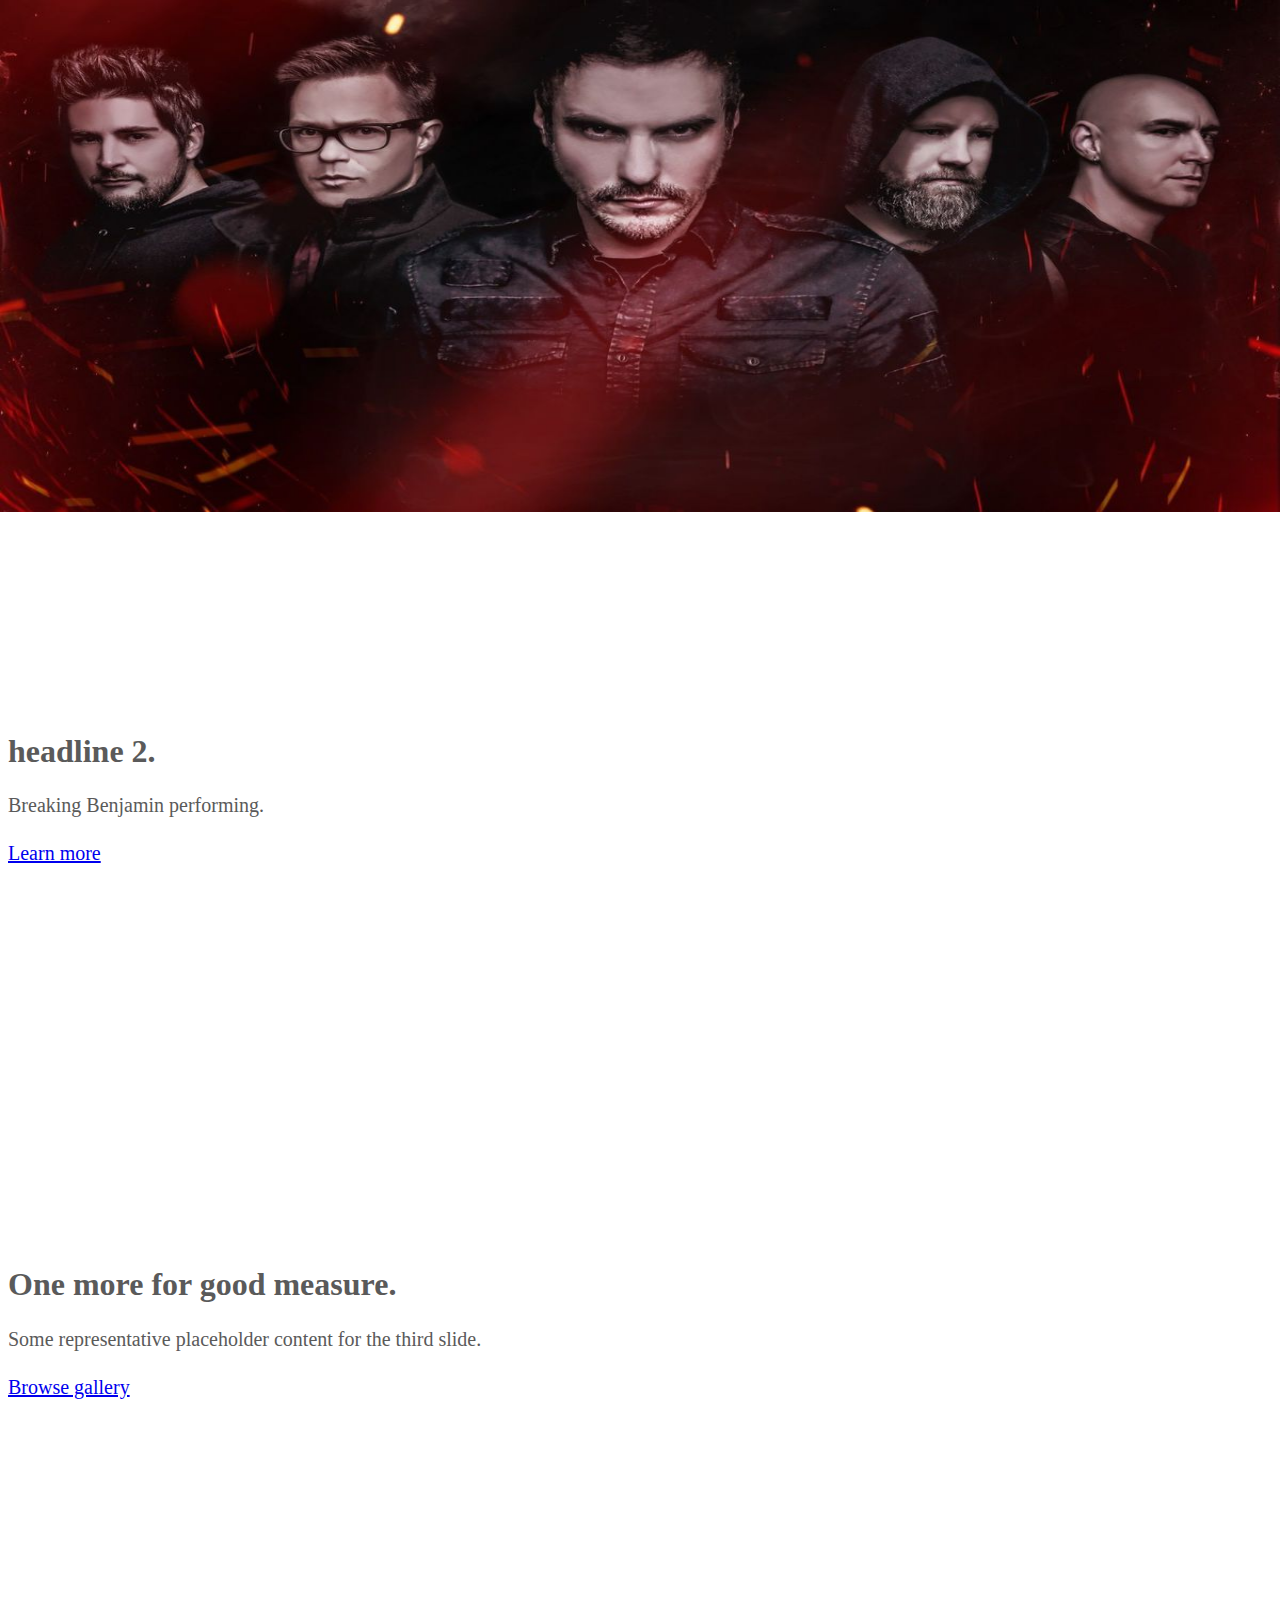
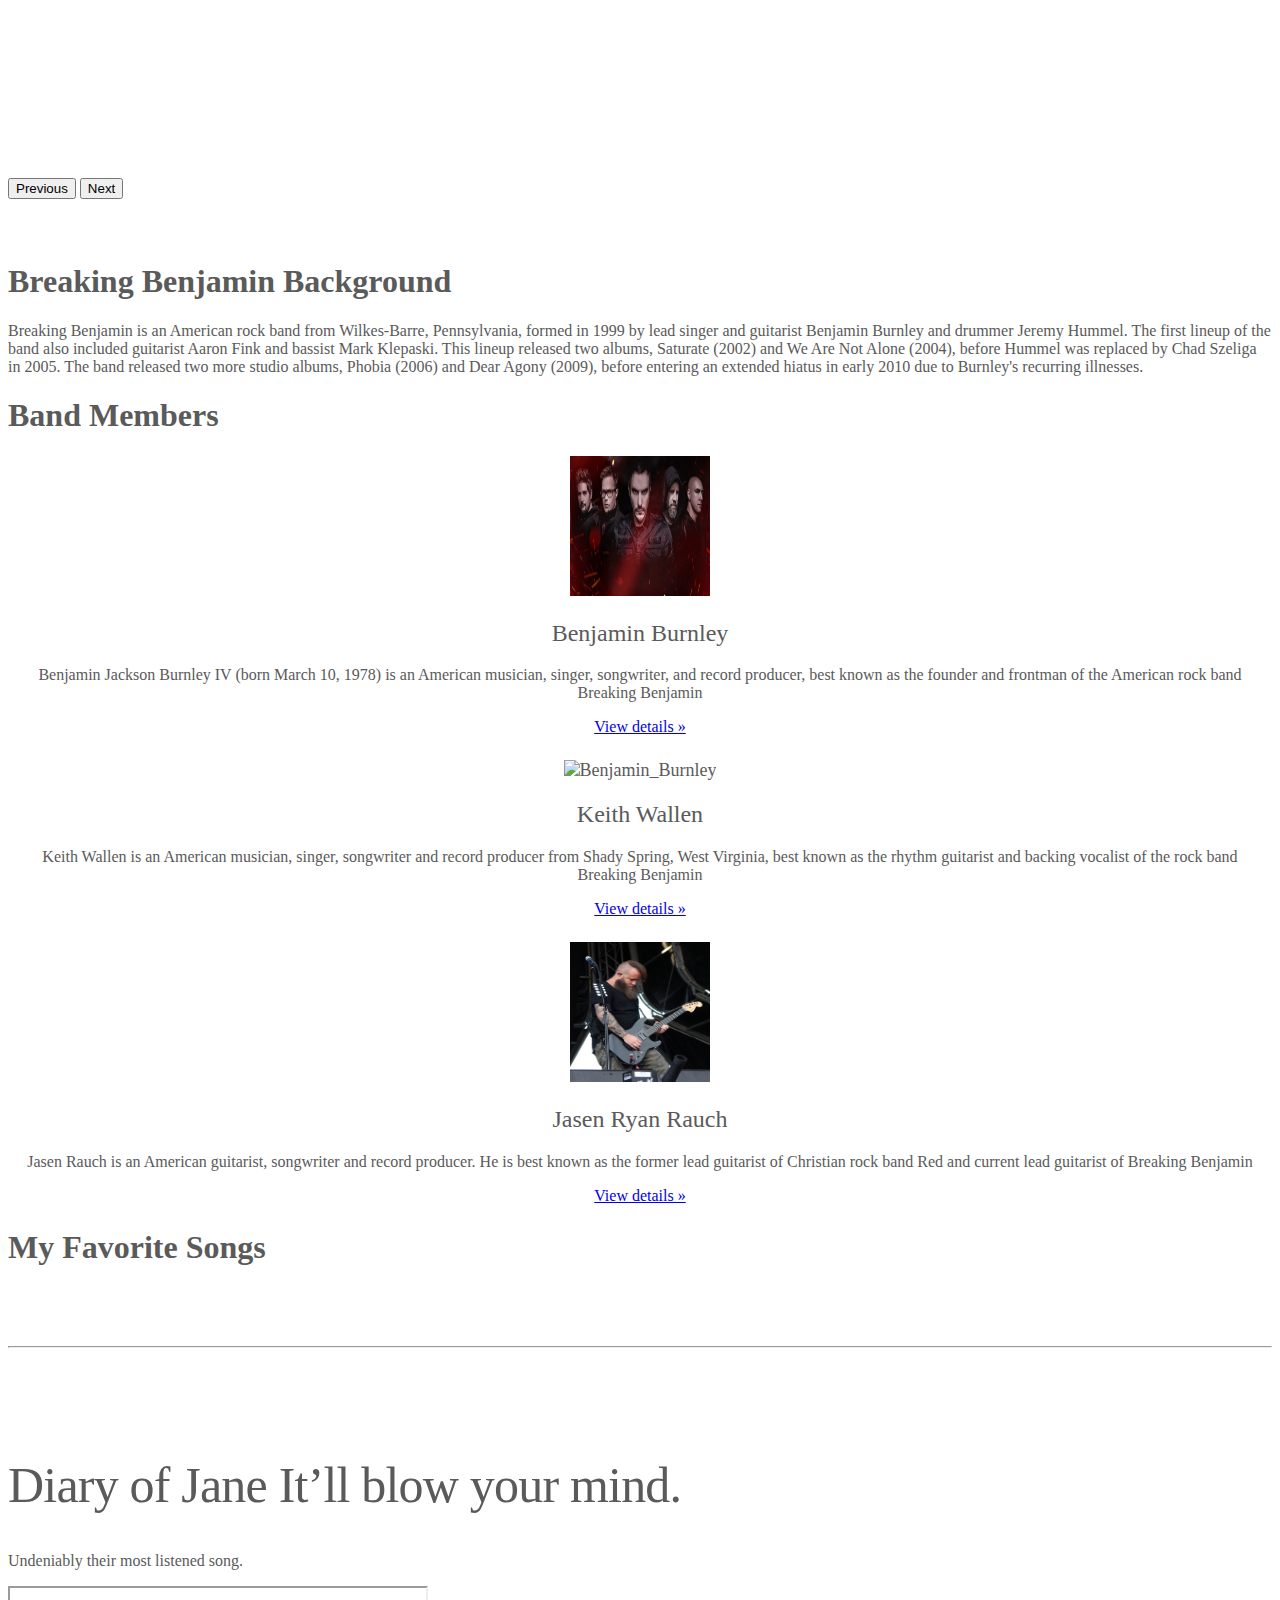
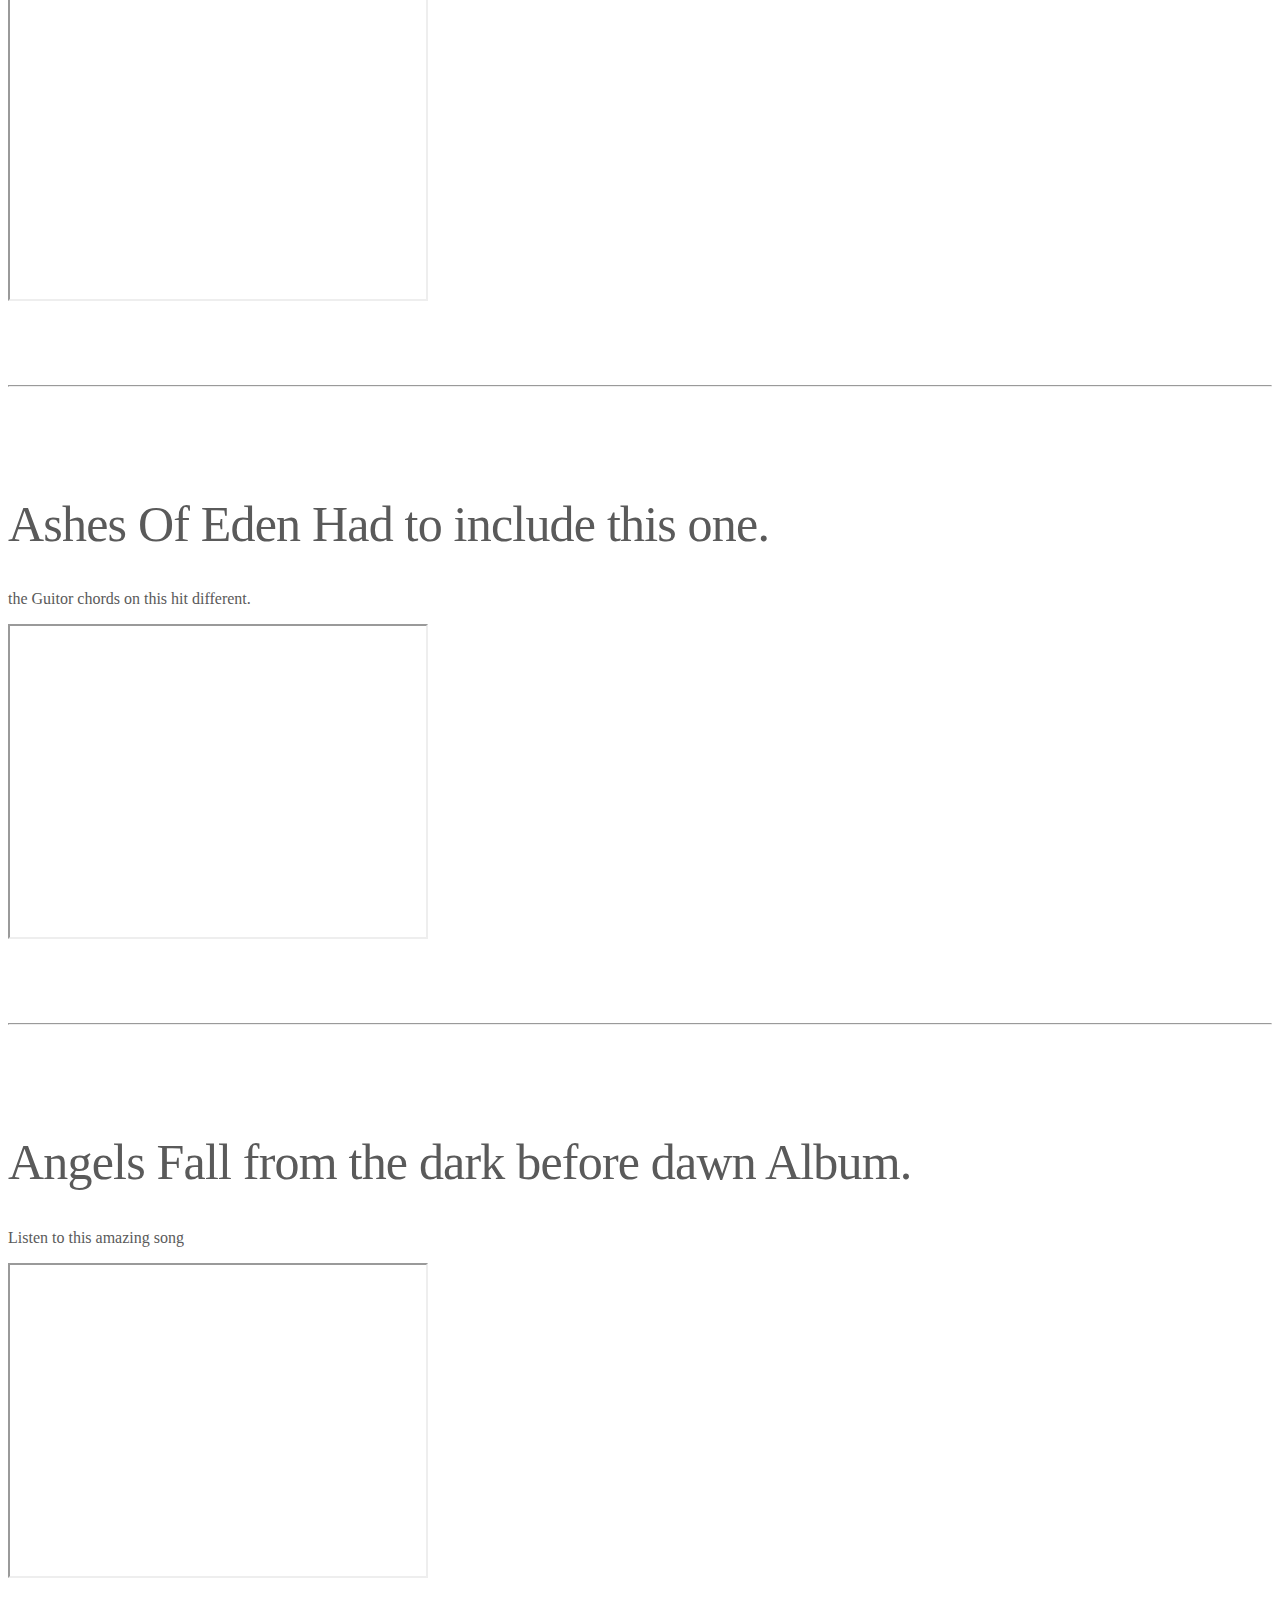
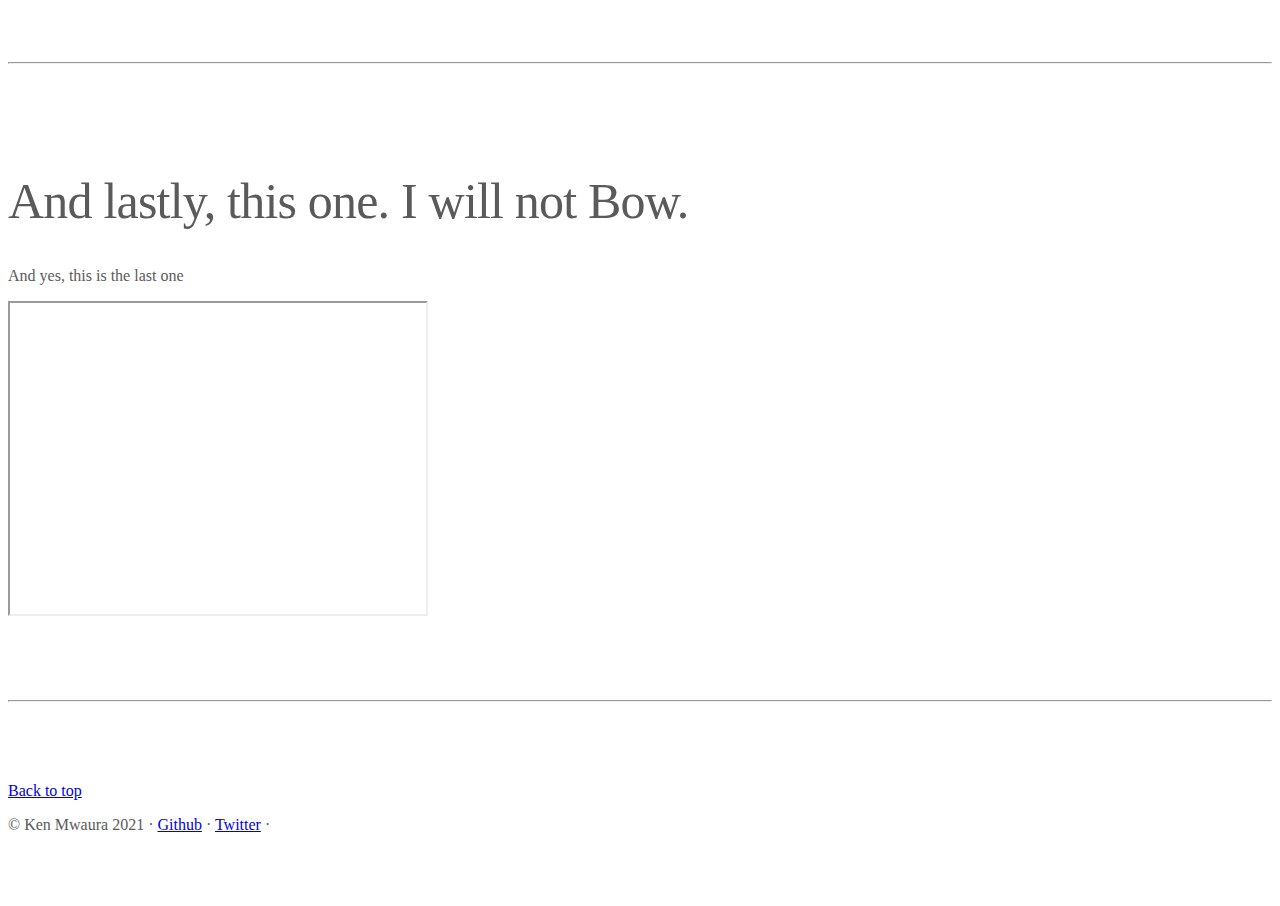
==== index.html @ 9d71e143 "fixed the heading" ====
<!doctype html>
<html lang="en">
  <head>
    <meta charset="utf-8">
    <meta name="viewport" content="width=device-width, initial-scale=1">
    <meta name="description" content=""> 
    <title>Favorite Band </title>

    <link href="css/styles.css" rel="stylesheet">
  </head>
  <body>
    
<header>
  <nav class="navbar navbar-expand-md navbar-dark fixed-top bg-dark">
    <div class="col-md-7">
      <a class="navbar-brand" href="#">Band Page</a>
      <button class="navbar-toggler" type="button" data-bs-toggle="collapse" data-bs-target="#navbarCollapse" aria-controls="navbarCollapse" aria-expanded="false" aria-label="Toggle navigation">
        <span class="navbar-toggler-icon"></span>
      </button>
      <div class="collapse navbar-collapse" id="navbarCollapse">
        <ul class="navbar-nav me-auto mb-2 mb-md-0">
          <li class="nav-item">
            <a class="nav-link active" aria-current="page" href="#">Home</a>
          </li><li class="nav-item">
            <a class="nav-link" href="#">About The Band</a>
          </li>
          <li class="nav-item">
            <a class="nav-link" href="#">Contact The Band</a>
          </li>
        </ul>
      </div>
    </div>
  </nav>
</header>

<main>

  <div id="myCarousel" class="carousel slide" data-bs-ride="carousel">
    <div class="carousel-indicators">
      <button type="button" data-bs-target="#myCarousel" data-bs-slide-to="0" class="active" aria-current="true" aria-label="Slide 1"></button>
      <button type="button" data-bs-target="#myCarousel" data-bs-slide-to="1" aria-label="Slide 2"></button>
      <button type="button" data-bs-target="#myCarousel" data-bs-slide-to="2" aria-label="Slide 3"></button>
    </div>
    <div class="carousel-inner">
      <div class="carousel-item active">
        <img class="bd-placeholder-img" src="images/banner2.jpg"> 

        <div class="container">
          <div class="carousel-caption text-start">
            <h1>Band Gallery.</h1>
            <p>Breaking Benjamin performing.</p>
            <p><a class="btn btn-lg btn-primary" href="https://en.wikipedia.org/wiki/Breaking_Benjamin">Learn More</a></p>
          </div>
        </div>  
      </div>
      <div class="carousel-item">
        <img class="bd-placeholder-img" src="images/image.jpg"> 
        <div class="container">
          <div class="carousel-caption">
            <h1>headline 2.</h1>
            <p>Breaking Benjamin performing.</p>
            <p><a class="btn btn-lg btn-primary" href="#">Learn more</a></p>
          </div>
        </div>
      </div>
      <div class="carousel-item">
        <img class="bd-placeholder-img" src="images/about.jpg" width="100%" height="100%"> 
        <div class="container">
          <div class="carousel-caption text-end">
            <h1>One more for good measure.</h1>
            <p>Some representative placeholder content for the third slide.</p>
            <p><a class="btn btn-lg btn-primary" href="#">Browse gallery</a></p>
          </div>
        </div>
      </div>
    </div>
    <button class="carousel-control-prev" type="button" data-bs-target="#myCarousel" data-bs-slide="prev">
      <span class="carousel-control-prev-icon" aria-hidden="true"></span>
      <span class="visually-hidden">Previous</span>
    </button>
    <button class="carousel-control-next" type="button" data-bs-target="#myCarousel" data-bs-slide="next">
      <span class="carousel-control-next-icon" aria-hidden="true"></span>
      <span class="visually-hidden">Next</span>
    </button>
  </div>
  <div class="container">
    <h1> Breaking Benjamin Background</h1>
    <p>
      Breaking Benjamin is an American rock band from Wilkes-Barre, Pennsylvania, formed in 1999 by lead singer and guitarist Benjamin Burnley and drummer Jeremy Hummel. The first lineup of the band also included guitarist Aaron Fink and bassist Mark Klepaski. This lineup released two albums, Saturate (2002) and We Are Not Alone (2004), before Hummel was replaced by Chad Szeliga in 2005. 
      The band released two more studio albums, Phobia (2006) and Dear Agony (2009), before entering an extended hiatus in early 2010 due to Burnley's recurring illnesses.
    </p>

  </div>

  <div class="container main">
    <h1> Band Members </h1>

    <!-- Three columns of text below the carousel -->
    <div class="row">
      <div class="col-lg-4">
        <img src="images/about.jpg" width="140" height="140" class="bd-placeholder-img rounded-circle" alt="Benjamin_Burnley" srcset=""> 

        <h2>Benjamin Burnley</h2>
        <p>Benjamin Jackson Burnley IV (born March 10, 1978) is an American musician, singer, songwriter, and record producer, best known as the founder and frontman of the American rock band Breaking Benjamin</p>
        <p><a class="btn btn-secondary" href="https://en.wikipedia.org/wiki/Benjamin_Burnley">View details &raquo;</a></p>
      </div><!-- /.col-lg-4 -->
      <div class="col-lg-4">
        <img src="images/Breaking_Benjamin_-_Rock_am_Ring_2016_-2016155170014_2016-06-03_Rock_am_Ring_-_Sven_-_1D_X_MK_II_-_0447_-_AK8I0458_mod.jpg" width="140" height="140" class="bd-placeholder-img rounded-circle" alt="Benjamin_Burnley" srcset=""> 

        <h2>Keith Wallen </h2>
        <p>Keith Wallen is an American musician, singer, songwriter and record producer from Shady Spring, West Virginia, best known as the rhythm guitarist and backing vocalist of the rock band Breaking Benjamin</p>
        <p><a class="btn btn-secondary" href="https://en.wikipedia.org/wiki/Keith_Wallen">View details &raquo;</a></p>
      </div><!-- /.col-lg-4 -->
      <div class="col-lg-4">
        <img src="images/Jasen_Rauch_-_Breaking_Benjamin_-_Frequency_Festival_-_2017-08-16-18-56-01.jpg" width="140" height="140" class="bd-placeholder-img rounded-circle" alt="Benjamin_Burnley" srcset=""> 

        <h2>Jasen Ryan Rauch</h2>
        <p>Jasen Rauch is an American guitarist, songwriter and record producer. He is best known as the former lead guitarist of Christian rock band Red and current lead guitarist of Breaking Benjamin  </p>
        <p><a class="btn btn-secondary" href="https://en.wikipedia.org/wiki/Jasen_Rauch">View details &raquo;</a></p>
      </div><!-- /.col-lg-4 -->
    </div><!-- /.row -->


    <!-- START THE Favorite vid section -->
    <h1> <strong> My Favorite Songs</strong></h1>
    <hr class="featurette-divider">

    <div class="row featurette">
      <div class="col-md-7">
        <h2 class="featurette-heading">Diary of Jane <span class="text-muted">It’ll blow your mind.</span></h2>
        <p class="lead">Undeniably their most listened song.</p>
      </div>
      <div class="col-md-5">
        <iframe width="420" height="315"
          src="https://www.youtube.com/embed/DWaB4PXCwFU?autoplay=0&mute=1">
        </iframe>
      </div>
    </div>
    
    <hr class="featurette-divider">

    <div class="row featurette">
      <div class="col-md-7">
        <h2 class="featurette-heading">Ashes Of Eden <span class="text-muted">Had to include this one.</span></h2>
        <p class="lead">the Guitor chords on this hit different.</p>
      </div>
      <div class="col-md-5">
        <iframe width="420" height="315"
          src="https://www.youtube.com/embed/d1yTyAh8IA8?autoplay=0&mute=1">
        </iframe>
      </div>
    </div>

    <hr class="featurette-divider">

    <div class="row featurette">
      <div class="col-md-7 order-md-2">
        <h2 class="featurette-heading">Angels Fall <span class="text-muted">from the dark before dawn Album.</span></h2>
        <p class="lead">Listen to this amazing song</p>
      </div>
      <div class="col-md-5 order-md-1">
        <iframe width="420" height="315"
          src="https://www.youtube.com/embed/9zFfRSeA1ls?autoplay=0&mute=1">
        </iframe>
      </div>
    </div>

    <hr class="featurette-divider">

    <div class="row featurette">
      <div class="col-md-7">
        <h2 class="featurette-heading">And lastly, this one. <span class="text-muted">I will not Bow.</span></h2>
        <p class="lead">And yes, this is the last one</p>
      </div>
      <div class="col-md-5">
        <iframe width="420" height="315"
          src="https://www.youtube.com/embed/7qrRzNidzIc?autoplay=0&mute=1">
        </iframe>
      </div>
    </div>

    <hr class="featurette-divider">

    <!-- /END THE Favourite video -->

  </div><!-- /.container -->


  <!-- FOOTER -->
  <footer class="container">
    <p class="float-end"><a href="#">Back to top</a></p>
    <p>&copy; Ken Mwaura 2021 &middot; <a href="https://github.com/Kennedy-Mwaura">Github</a> &middot; <a href="https://twitter.com/KenMwaura1">Twitter</a> &middot; </p>
  </footer>
</main>

<script src="https://cdn.jsdelivr.net/npm/bootstrap@5.0.1/dist/js/bootstrap.bundle.min.js" integrity="sha384-gtEjrD/SeCtmISkJkNUaaKMoLD0//ElJ19smozuHV6z3Iehds+3Ulb9Bn9Plx0x4" crossorigin="anonymous"></script>

      
  </body>
</html>
---- css/styles.css ----
* {
  box-sizing: border-box !important;
}

body {
  padding-top: 3rem;
  padding-bottom: 3rem;
  color: #5a5a5a;
}
.container-fluid {
  padding: 3em;
  height: 32rem;

}
html {
  scroll-behavior: smooth;
}

button:focus {
  outline: none;
}
.bd-placeholder-img {
  font-size: 1.125rem;
  text-anchor: middle;
  -webkit-user-select: none;
  -moz-user-select: none;
  user-select: none;
}

@media (min-width: 768px) {
  .bd-placeholder-img-lg {
    font-size: 3.5rem;
  }
}
.carousel {
  margin-bottom: 4rem;
}
/* Since positioning the image, we need to help out the caption */
.carousel-caption {
  bottom: 3rem;
  z-index: 10;
}

/* Declare heights because of positioning of img element */
.carousel-item {
  height: 32rem;
}
.carousel-item > img {
  position: absolute;
  top: 0;
  left: 0;
  min-width: 100%;
  height: 32rem;
}


.main .col-lg-4 {
  margin-bottom: 1.5rem;
  text-align: center;
}
.main h2 {
  font-weight: 400;
}
/* rtl:begin:ignore */
.main .col-lg-4 p {
  margin-right: .75rem;
  margin-left: .75rem;
}
/* rtl:end:ignore */


/* Featurettes
------------------------- */

.featurette-divider {
  margin: 5rem 0; 
}

/* Thin out the main headings */
.featurette-heading {
  font-weight: 300;
  line-height: 1;
  /* rtl:remove */
  letter-spacing: -.05rem;
}


@media (min-width: 40em) {
  /* Bump up size of carousel content */
  .carousel-caption p {
    margin-bottom: 1.25rem;
    font-size: 1.25rem;
    line-height: 1.4;
  }

  .featurette-heading {
    font-size: 50px;
  }
}

@media (min-width: 62em) {
  .featurette-heading {
    margin-top: 7rem;
  }
}
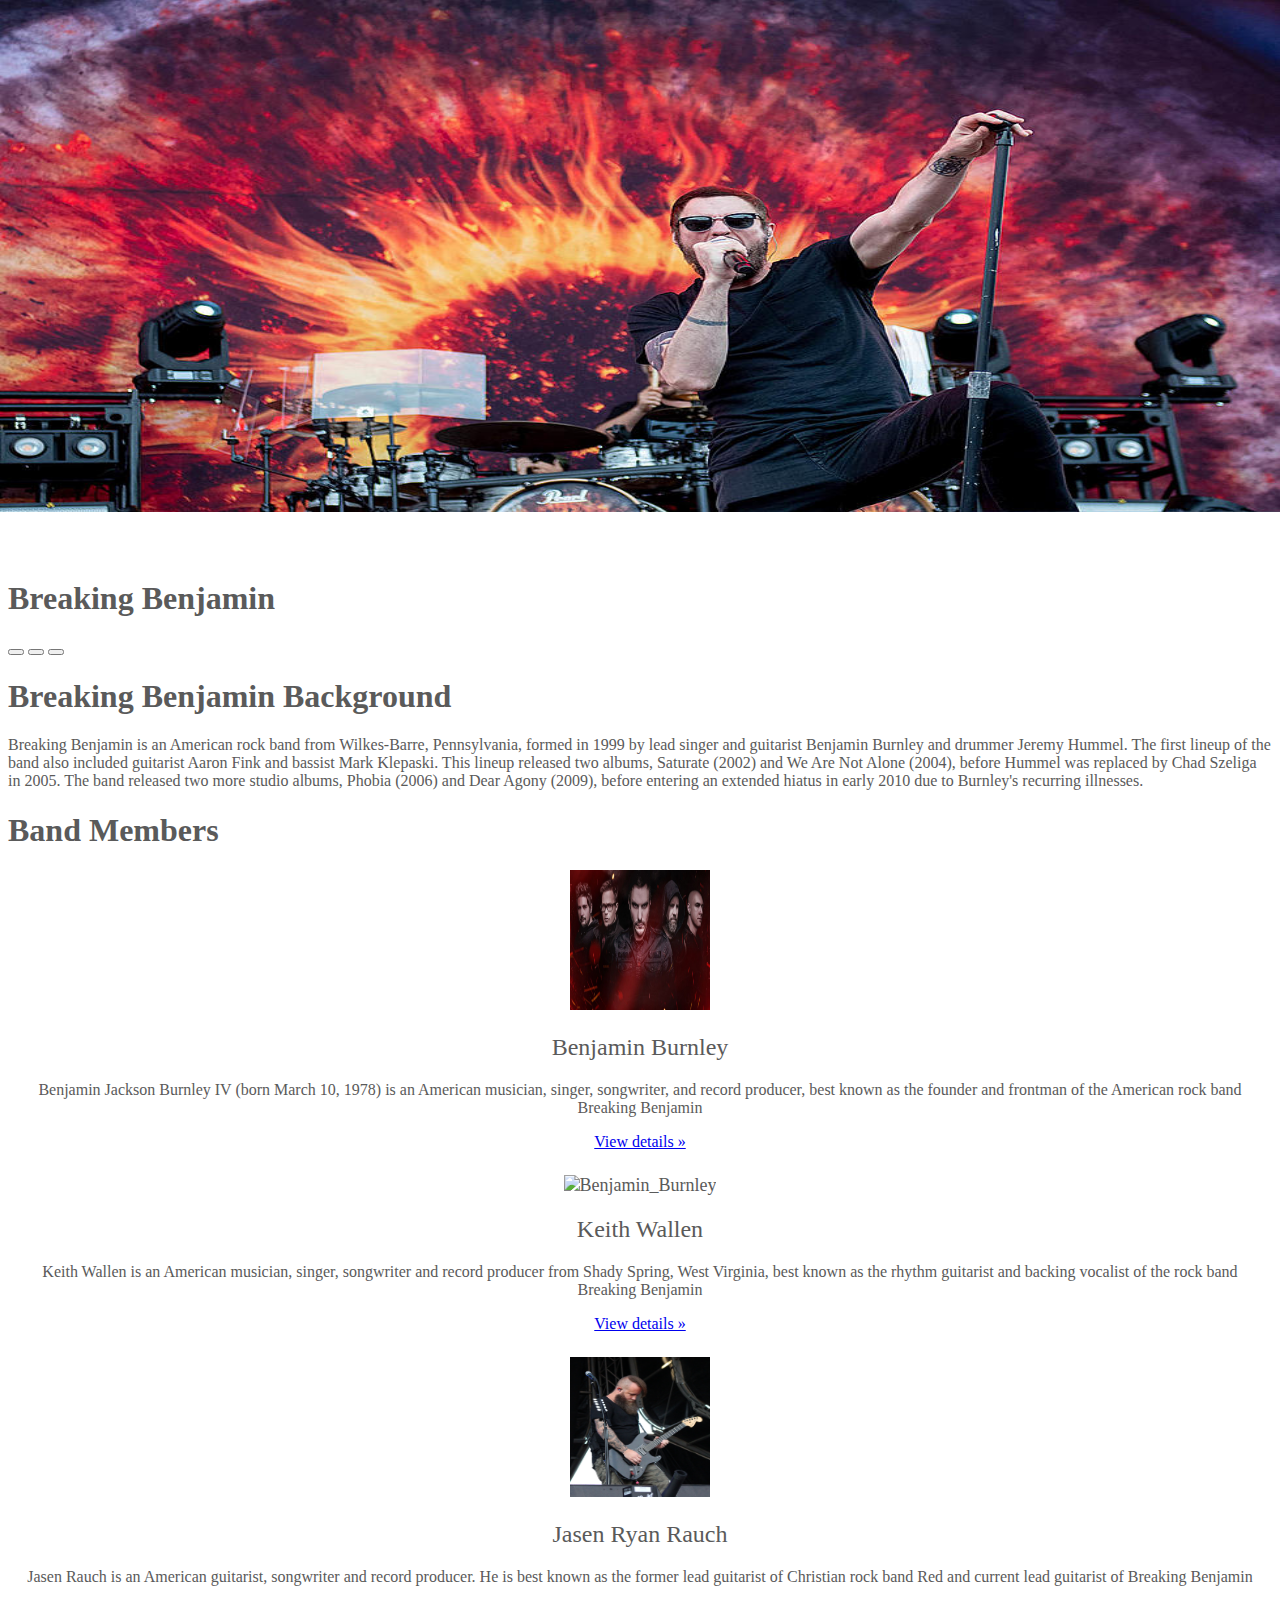
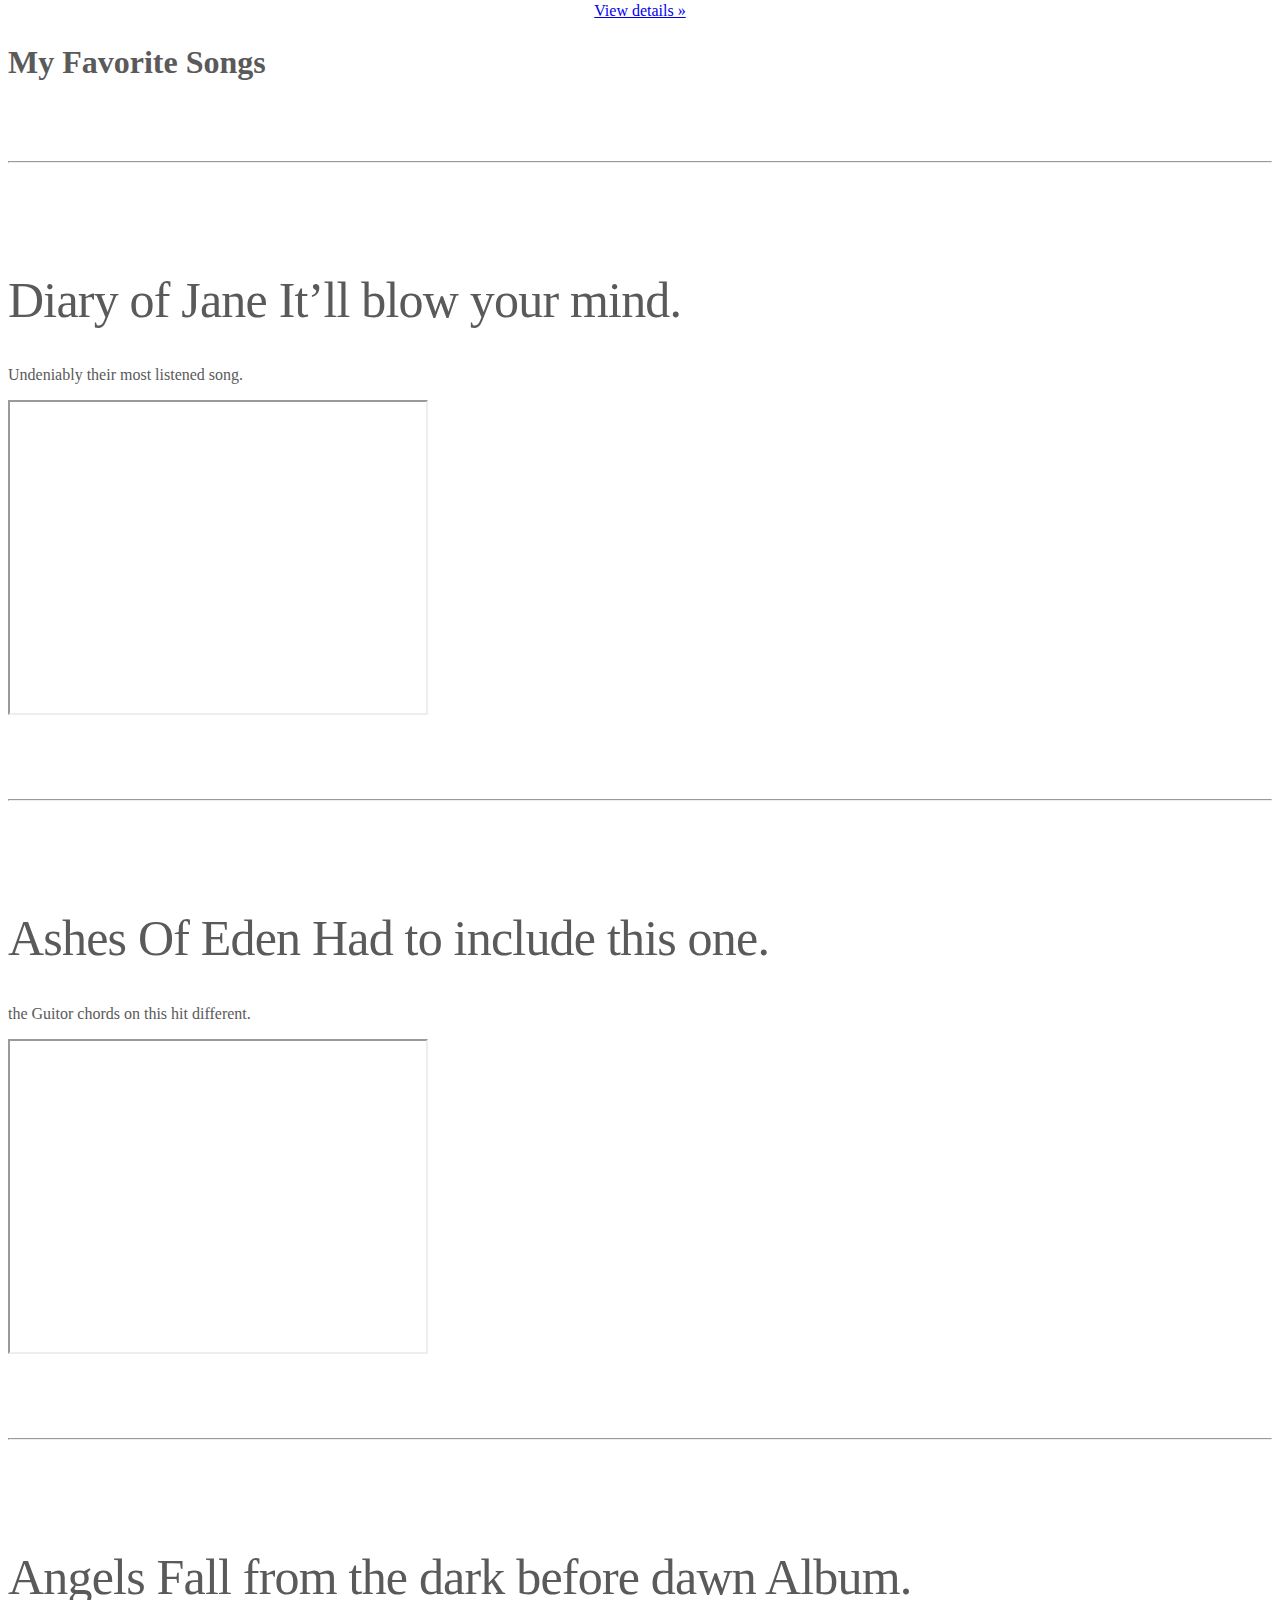
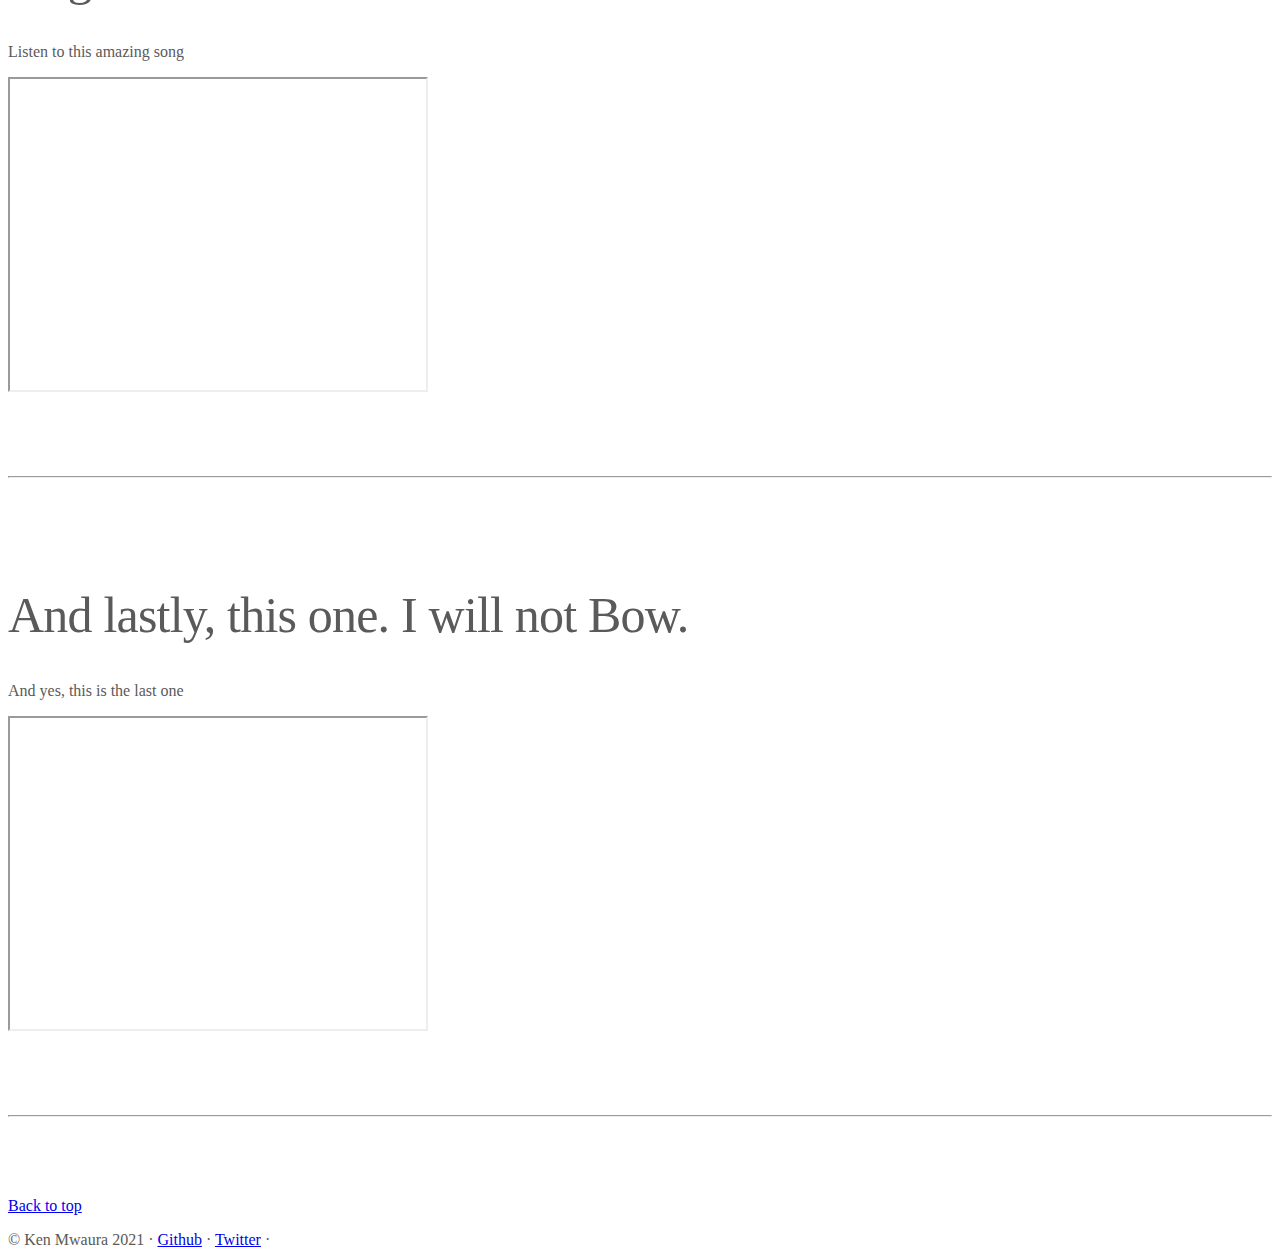
==== commit 2e3b3daf: "fixed typos" ====
--- a/index.html
+++ b/index.html
@@ -6,13 +6,13 @@
     <meta name="description" content=""> 
     <title>Favorite Band </title>
 
+
     <link href="css/styles.css" rel="stylesheet">
   </head>
   <body>
     
 <header>
-  <nav class="navbar navbar-expand-md navbar-dark fixed-top bg-dark">
-    <div class="col-md-7">
+    <div class="featurette-heading">
       <a class="navbar-brand" href="#">Band Page</a>
       <button class="navbar-toggler" type="button" data-bs-toggle="collapse" data-bs-target="#navbarCollapse" aria-controls="navbarCollapse" aria-expanded="false" aria-label="Toggle navigation">
         <span class="navbar-toggler-icon"></span>
@@ -30,10 +30,10 @@
         </ul>
       </div>
     </div>
-  </nav>
 </header>
-
+  <hr class="featurette-divider"> 
 <main>
+  <h1> Breaking Benjamin</h1>
 
   <div id="myCarousel" class="carousel slide" data-bs-ride="carousel">
     <div class="carousel-indicators">
@@ -44,45 +44,7 @@
     <div class="carousel-inner">
       <div class="carousel-item active">
         <img class="bd-placeholder-img" src="images/banner2.jpg"> 
-
-        <div class="container">
-          <div class="carousel-caption text-start">
-            <h1>Band Gallery.</h1>
-            <p>Breaking Benjamin performing.</p>
-            <p><a class="btn btn-lg btn-primary" href="https://en.wikipedia.org/wiki/Breaking_Benjamin">Learn More</a></p>
-          </div>
-        </div>  
-      </div>
-      <div class="carousel-item">
-        <img class="bd-placeholder-img" src="images/image.jpg"> 
-        <div class="container">
-          <div class="carousel-caption">
-            <h1>headline 2.</h1>
-            <p>Breaking Benjamin performing.</p>
-            <p><a class="btn btn-lg btn-primary" href="#">Learn more</a></p>
-          </div>
-        </div>
-      </div>
-      <div class="carousel-item">
-        <img class="bd-placeholder-img" src="images/about.jpg" width="100%" height="100%"> 
-        <div class="container">
-          <div class="carousel-caption text-end">
-            <h1>One more for good measure.</h1>
-            <p>Some representative placeholder content for the third slide.</p>
-            <p><a class="btn btn-lg btn-primary" href="#">Browse gallery</a></p>
-          </div>
-        </div>
-      </div>
-    </div>
-    <button class="carousel-control-prev" type="button" data-bs-target="#myCarousel" data-bs-slide="prev">
-      <span class="carousel-control-prev-icon" aria-hidden="true"></span>
-      <span class="visually-hidden">Previous</span>
-    </button>
-    <button class="carousel-control-next" type="button" data-bs-target="#myCarousel" data-bs-slide="next">
-      <span class="carousel-control-next-icon" aria-hidden="true"></span>
-      <span class="visually-hidden">Next</span>
-    </button>
-  </div>
+        
   <div class="container">
     <h1> Breaking Benjamin Background</h1>
     <p>
@@ -192,9 +154,6 @@
     <p>&copy; Ken Mwaura 2021 &middot; <a href="https://github.com/Kennedy-Mwaura">Github</a> &middot; <a href="https://twitter.com/KenMwaura1">Twitter</a> &middot; </p>
   </footer>
 </main>
-
-<script src="https://cdn.jsdelivr.net/npm/bootstrap@5.0.1/dist/js/bootstrap.bundle.min.js" integrity="sha384-gtEjrD/SeCtmISkJkNUaaKMoLD0//ElJ19smozuHV6z3Iehds+3Ulb9Bn9Plx0x4" crossorigin="anonymous"></script>
-
       
   </body>
 </html>
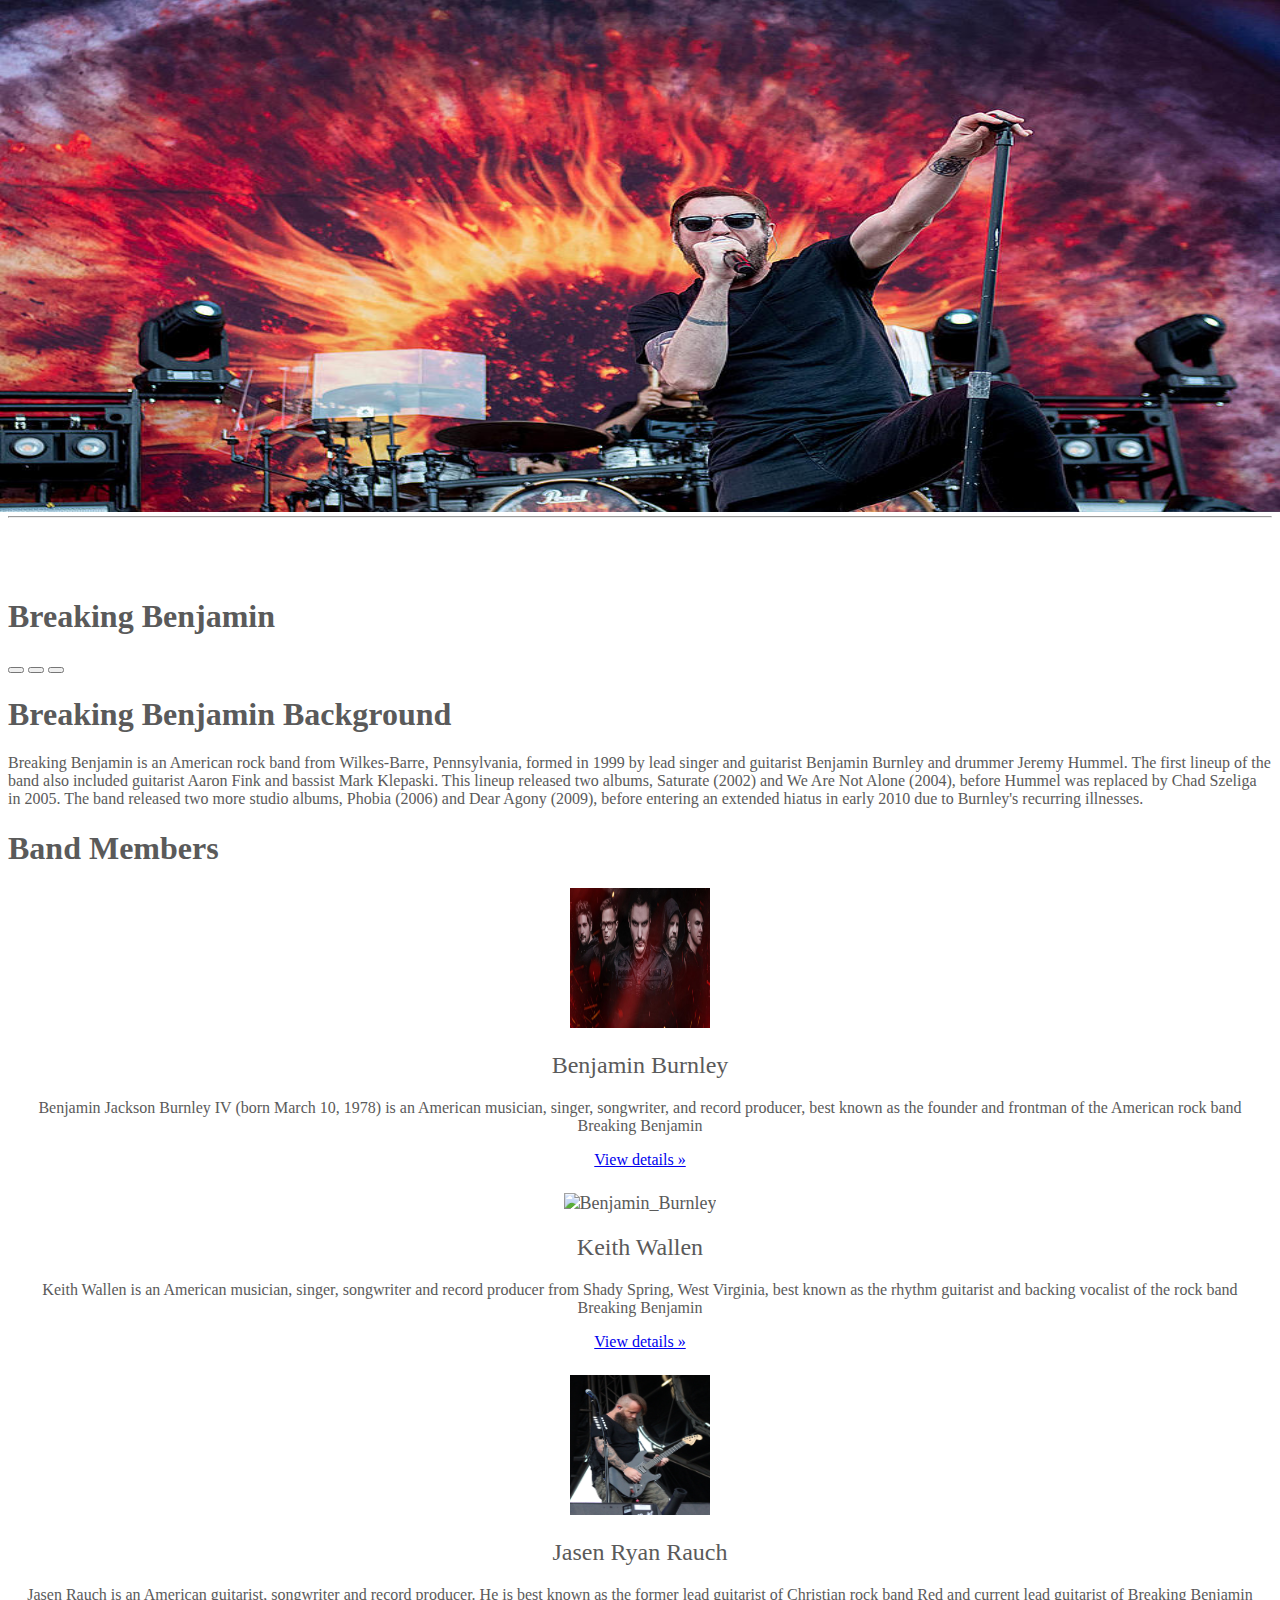
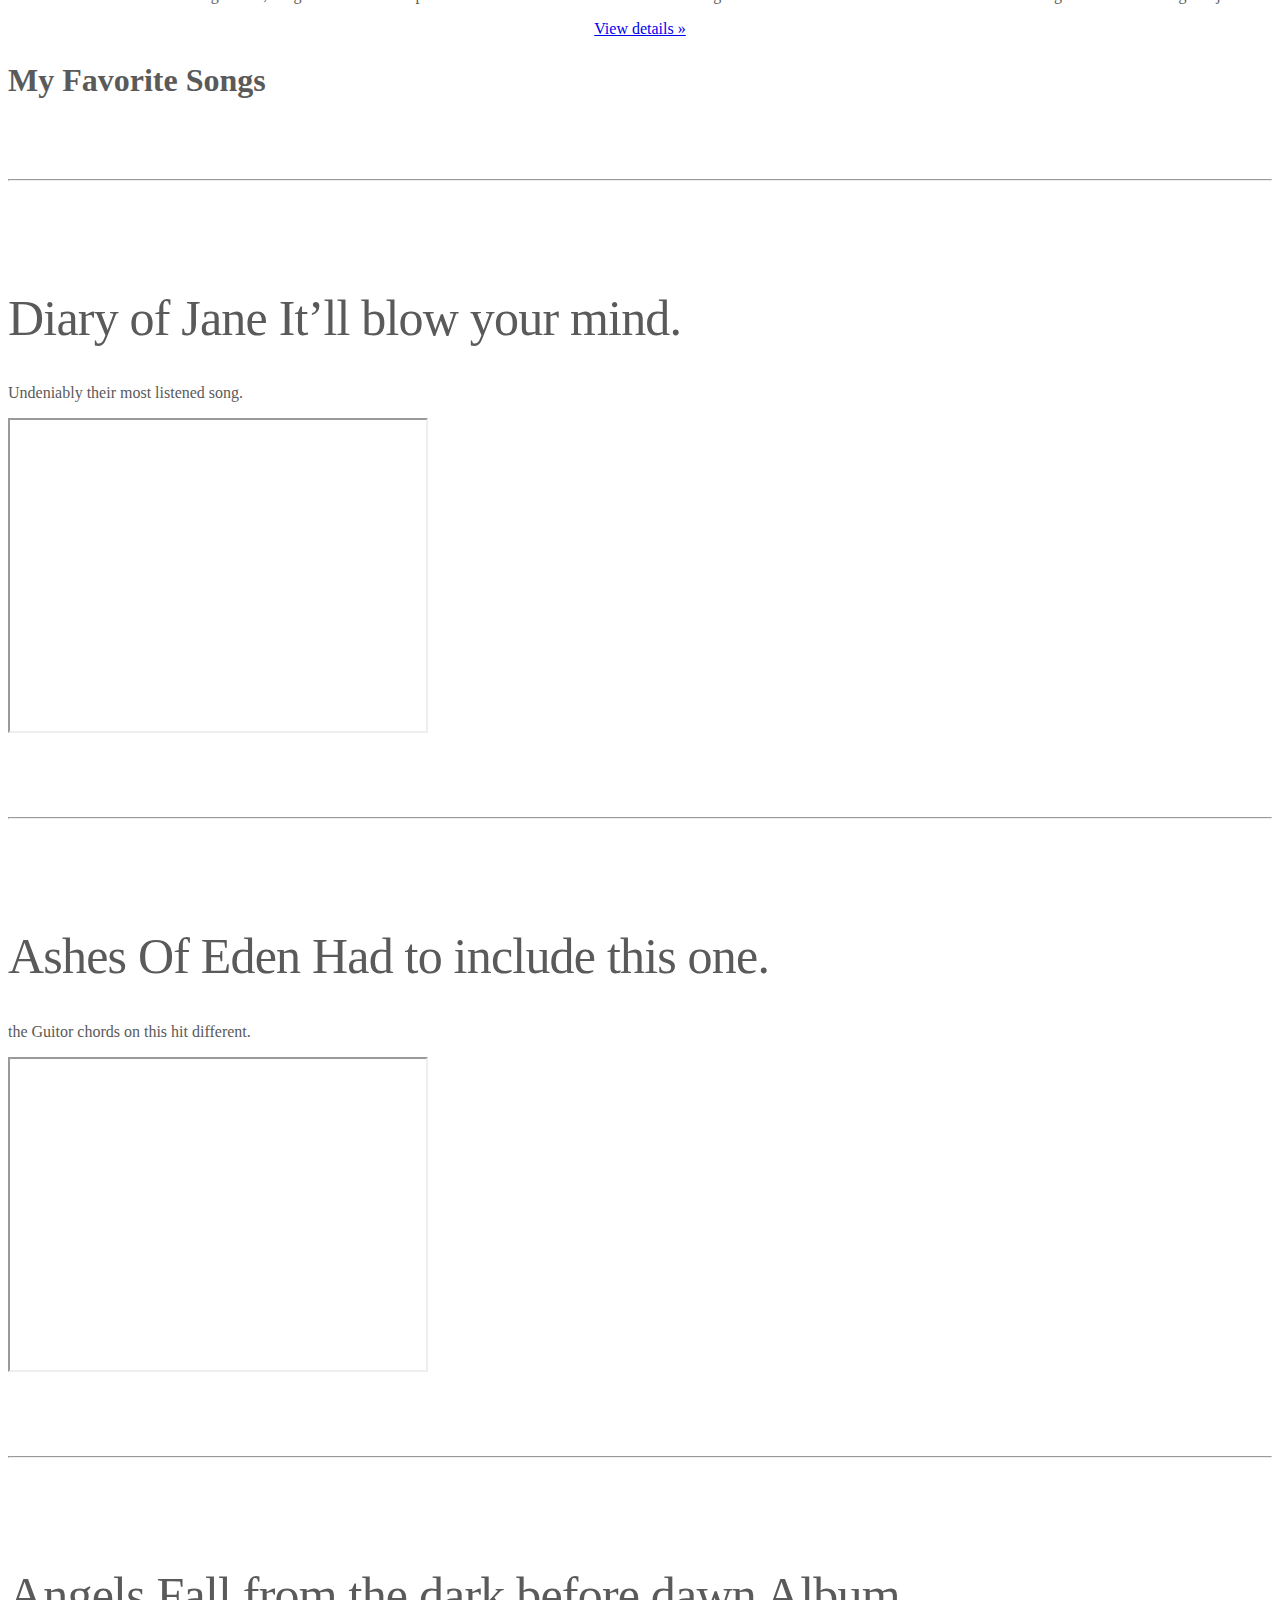
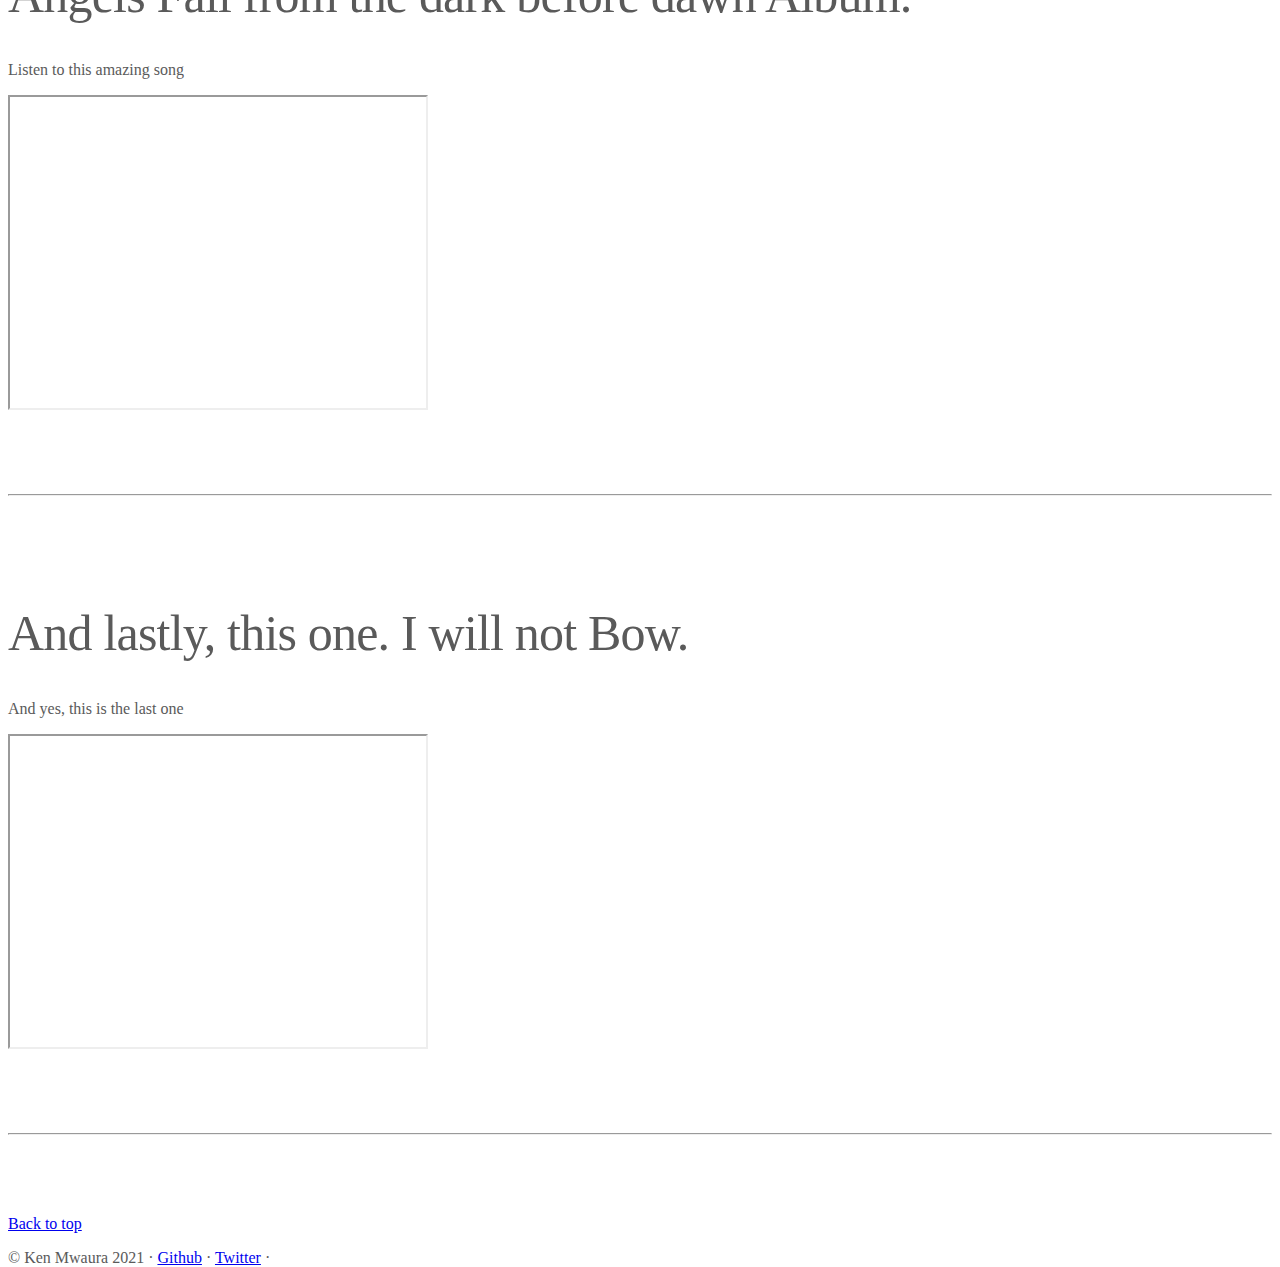
==== commit 46d33f96: "Merge branch 'main' of https://github.com/Kennedy-Mwaura/favorite-band-project into gh-pages" ====
--- a/index.html
+++ b/index.html
@@ -5,7 +5,10 @@
     <meta name="viewport" content="width=device-width, initial-scale=1">
     <meta name="description" content=""> 
     <title>Favorite Band </title>
+<<<<<<< HEAD
+=======
 
+>>>>>>> 2e3b3daf69aeb783e4a1df143e0bd56c1ad02457
 
     <link href="css/styles.css" rel="stylesheet">
   </head>
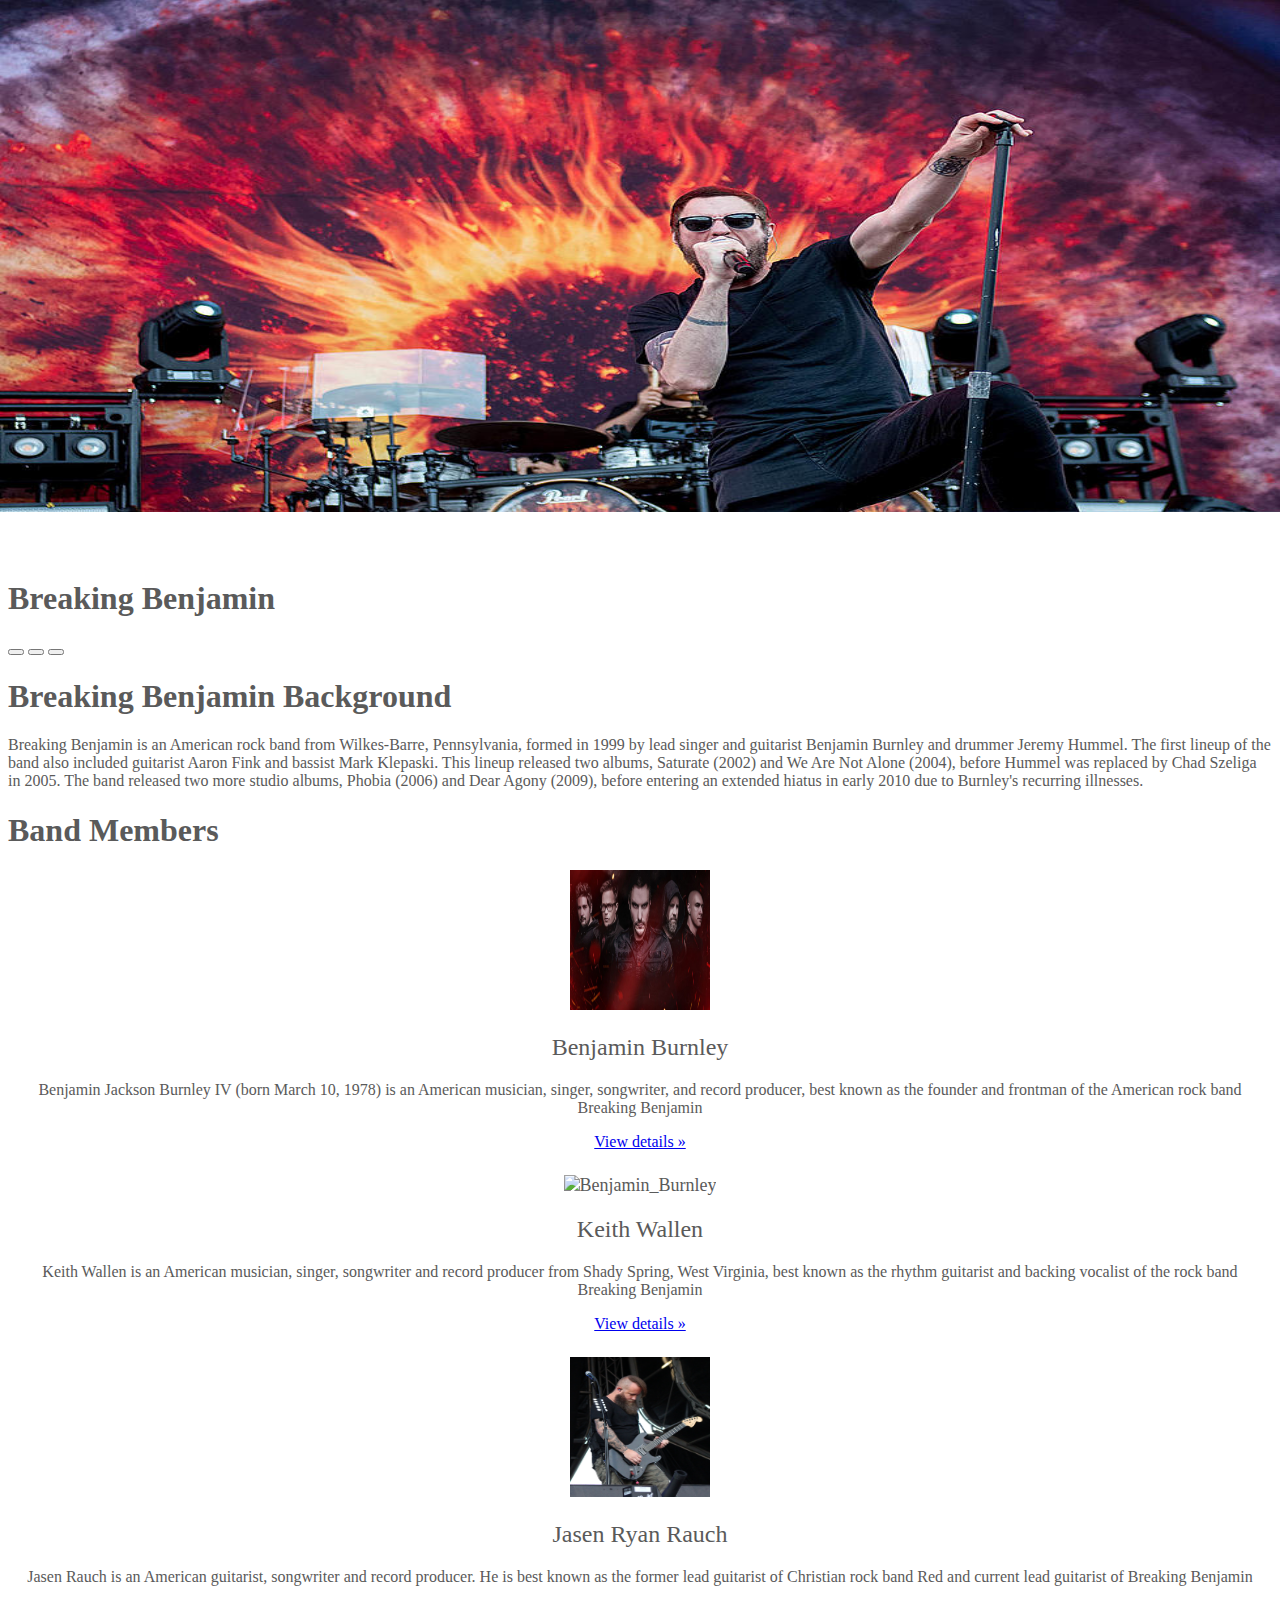
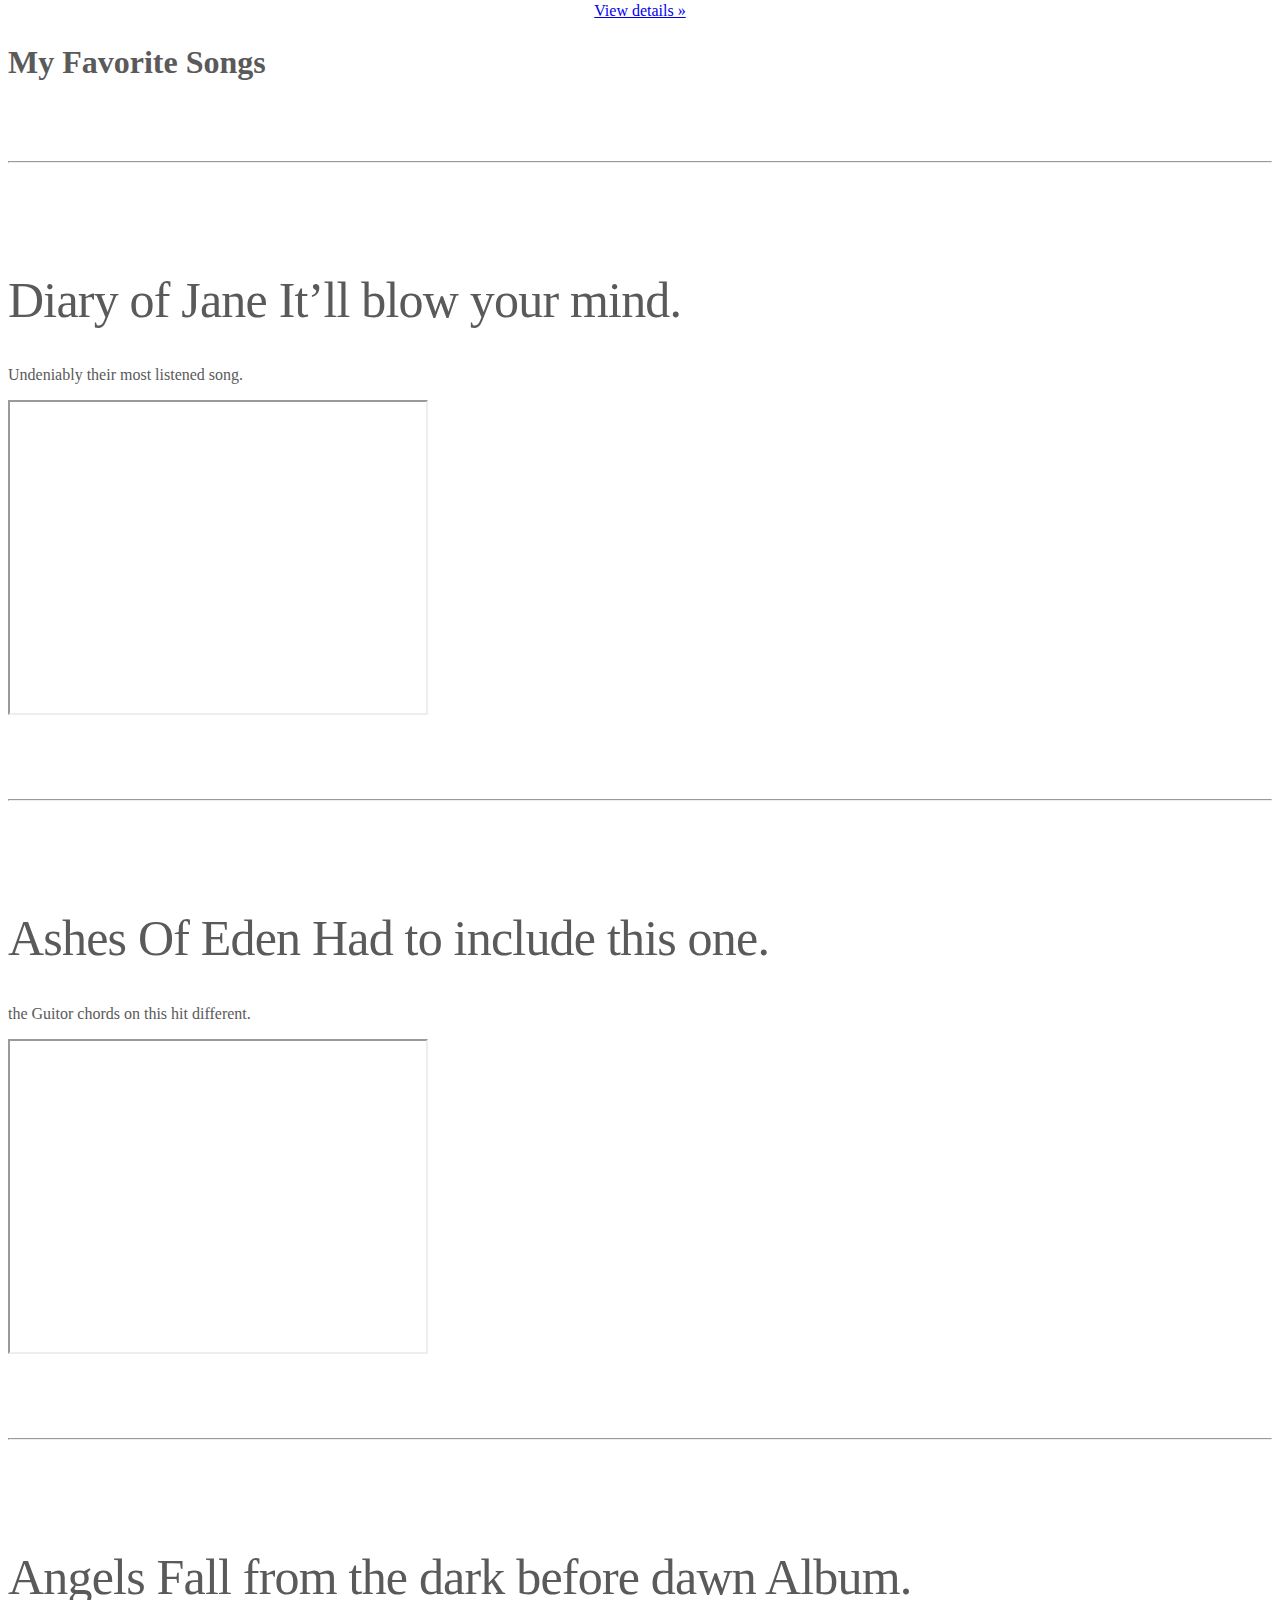
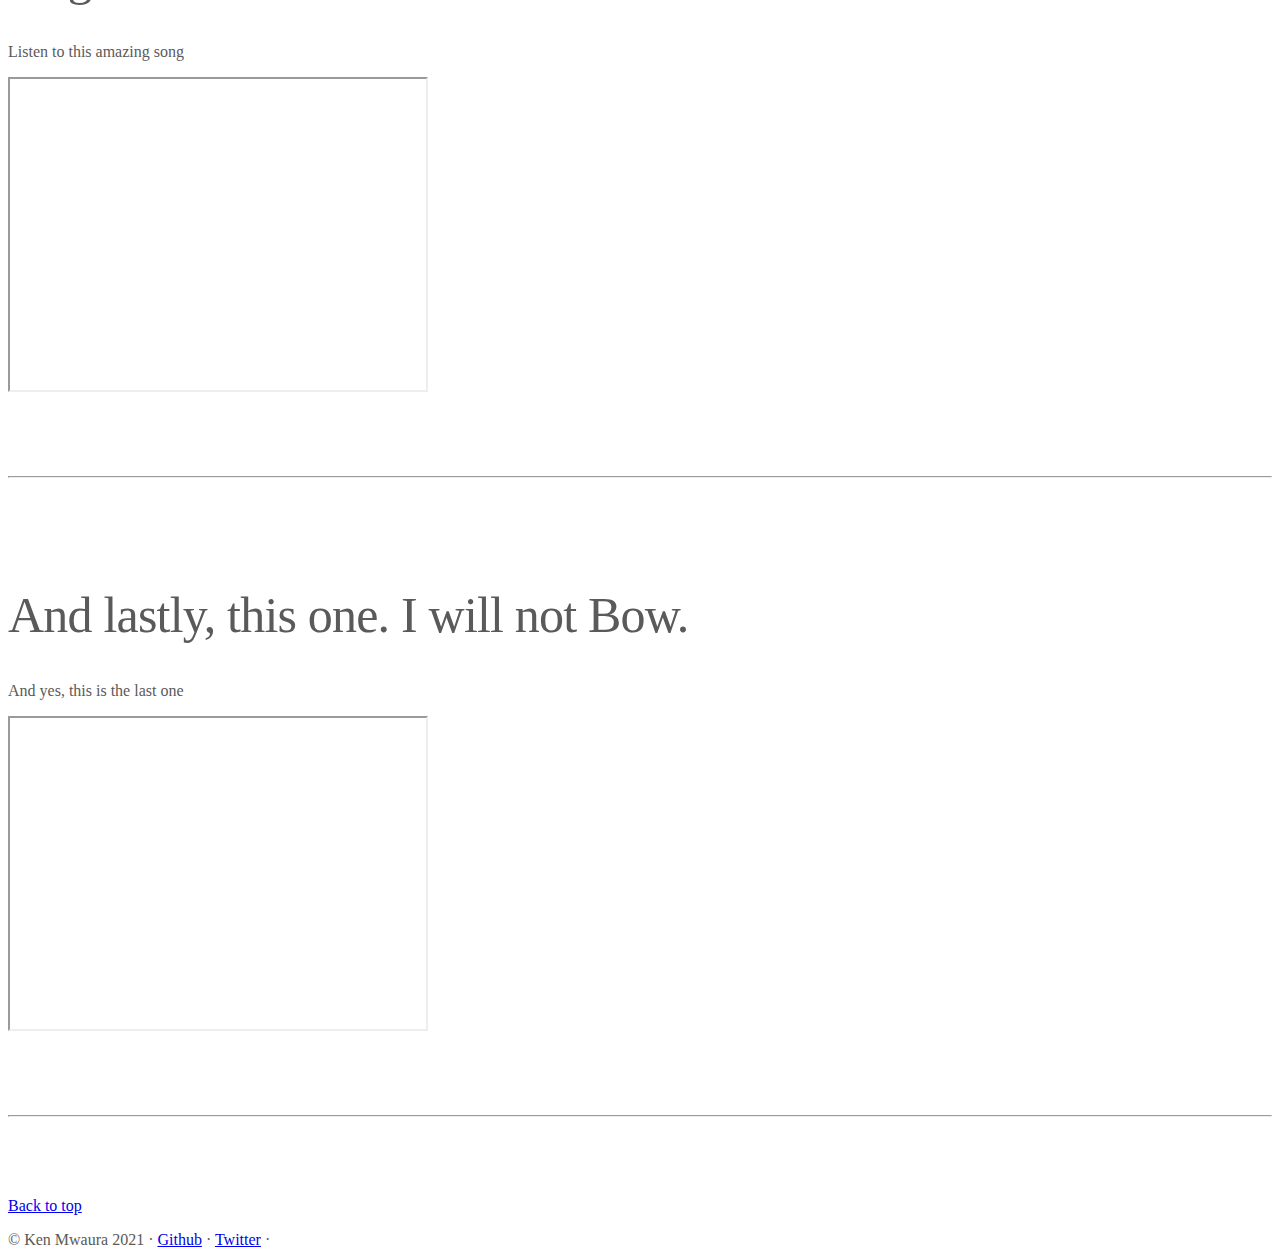
==== commit e0666d41: "Added bootstrap cdn" ====
--- a/index.html
+++ b/index.html
@@ -5,11 +5,7 @@
     <meta name="viewport" content="width=device-width, initial-scale=1">
     <meta name="description" content=""> 
     <title>Favorite Band </title>
-<<<<<<< HEAD
-=======
-
->>>>>>> 2e3b3daf69aeb783e4a1df143e0bd56c1ad02457
-
+    <link rel="stylesheet" href="https://cdn.jsdelivr.net/npm/bootstrap@5.0.2/dist/css/bootstrap.min.css" integrity="sha384-EVSTQN3/azprG1Anm3QDgpJLIm9Nao0Yz1ztcQTwFspd3yD65VohhpuuCOmLASjC" crossorigin="anonymous">
     <link href="css/styles.css" rel="stylesheet">
   </head>
   <body>
@@ -157,6 +153,7 @@
     <p>&copy; Ken Mwaura 2021 &middot; <a href="https://github.com/Kennedy-Mwaura">Github</a> &middot; <a href="https://twitter.com/KenMwaura1">Twitter</a> &middot; </p>
   </footer>
 </main>
+<script src="https://cdn.jsdelivr.net/npm/bootstrap@5.0.2/dist/js/bootstrap.min.js" integrity="sha384-cVKIPhGWiC2Al4u+LWgxfKTRIcfu0JTxR+EQDz/bgldoEyl4H0zUF0QKbrJ0EcQF" crossorigin="anonymous"></script>
       
   </body>
 </html>
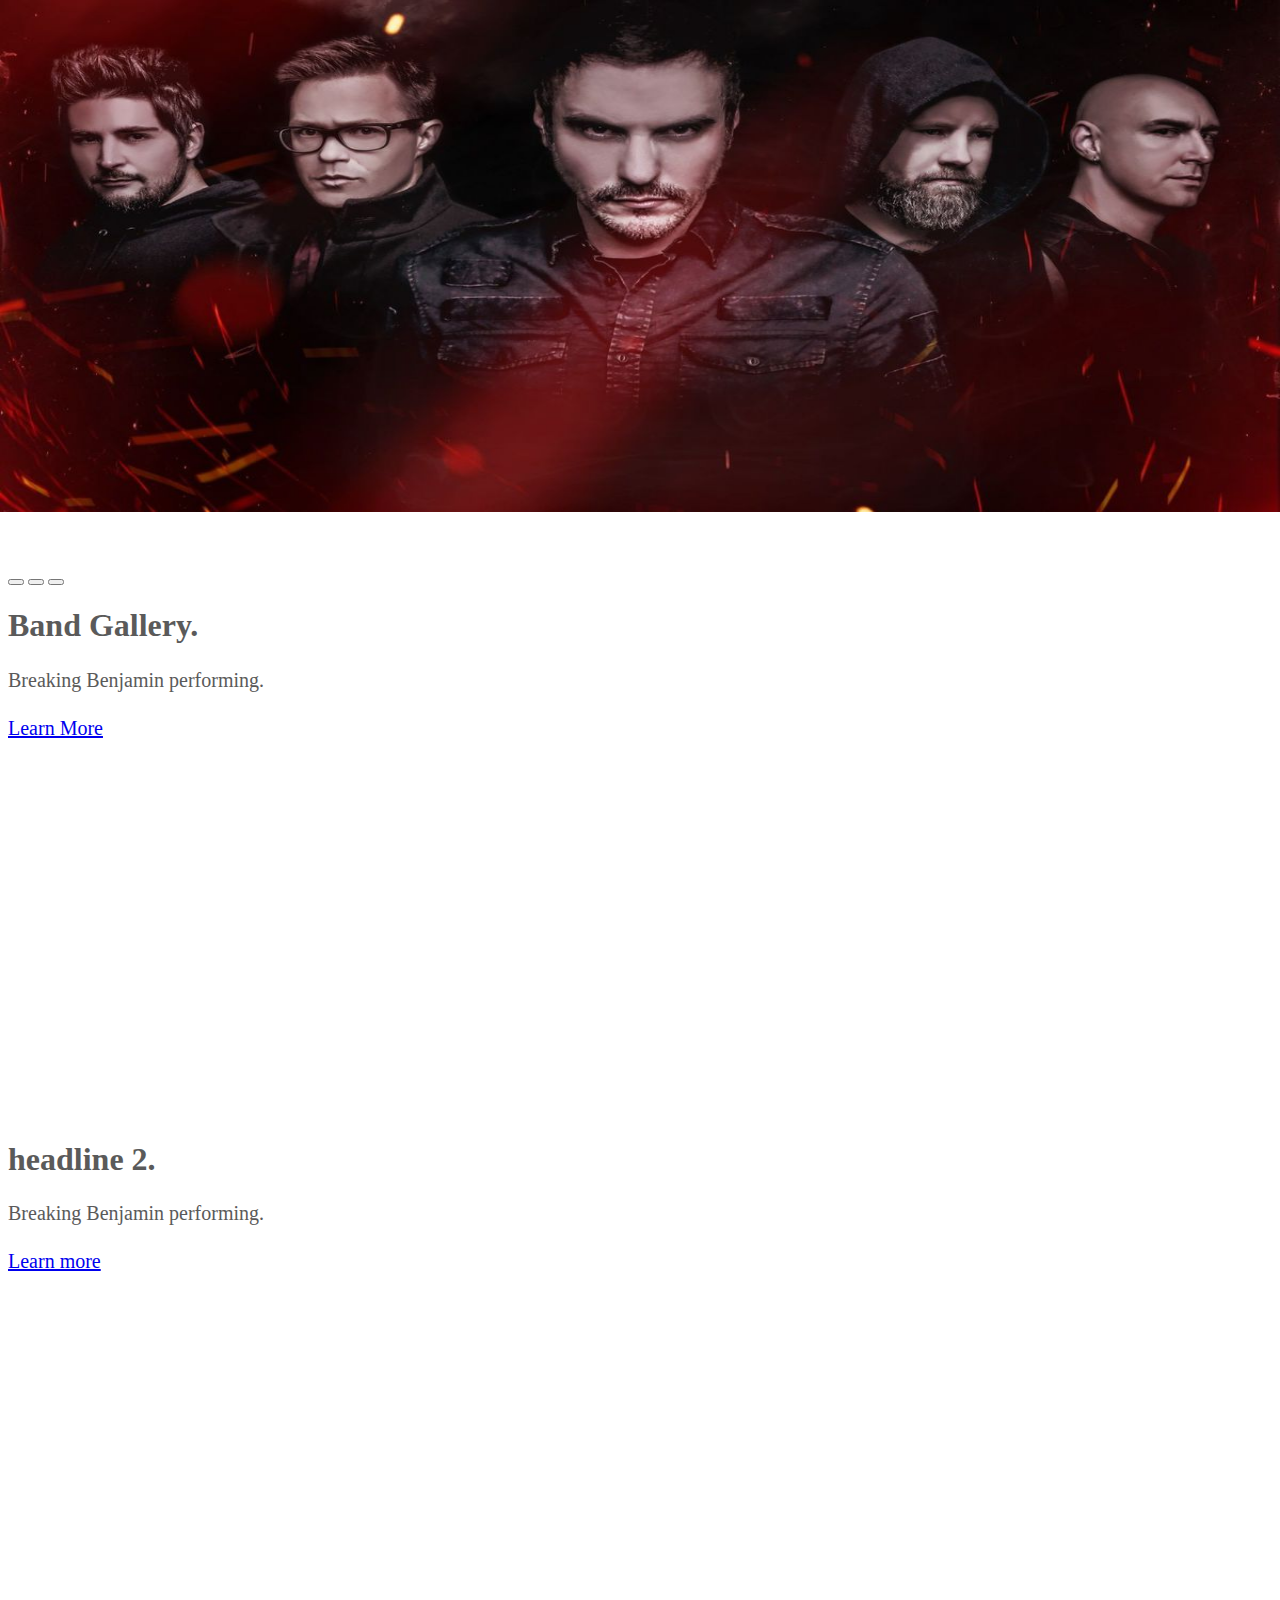
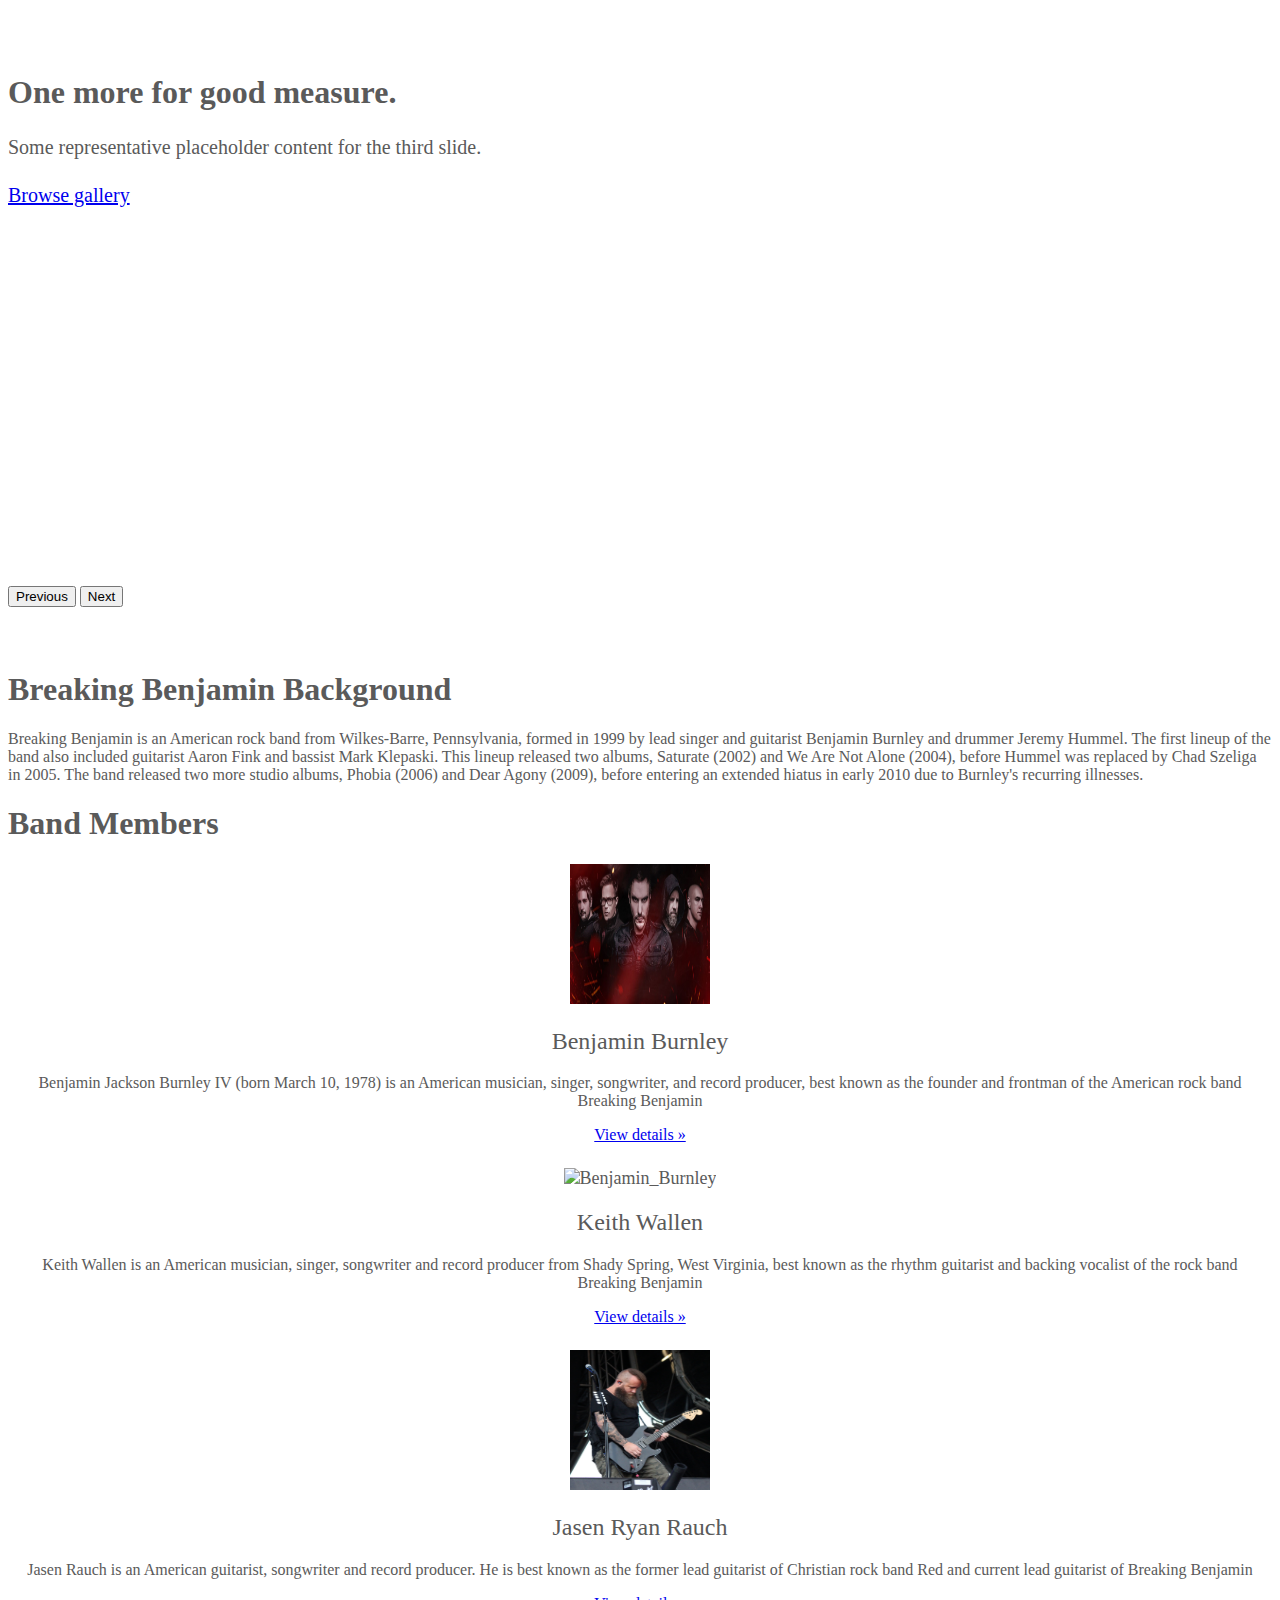
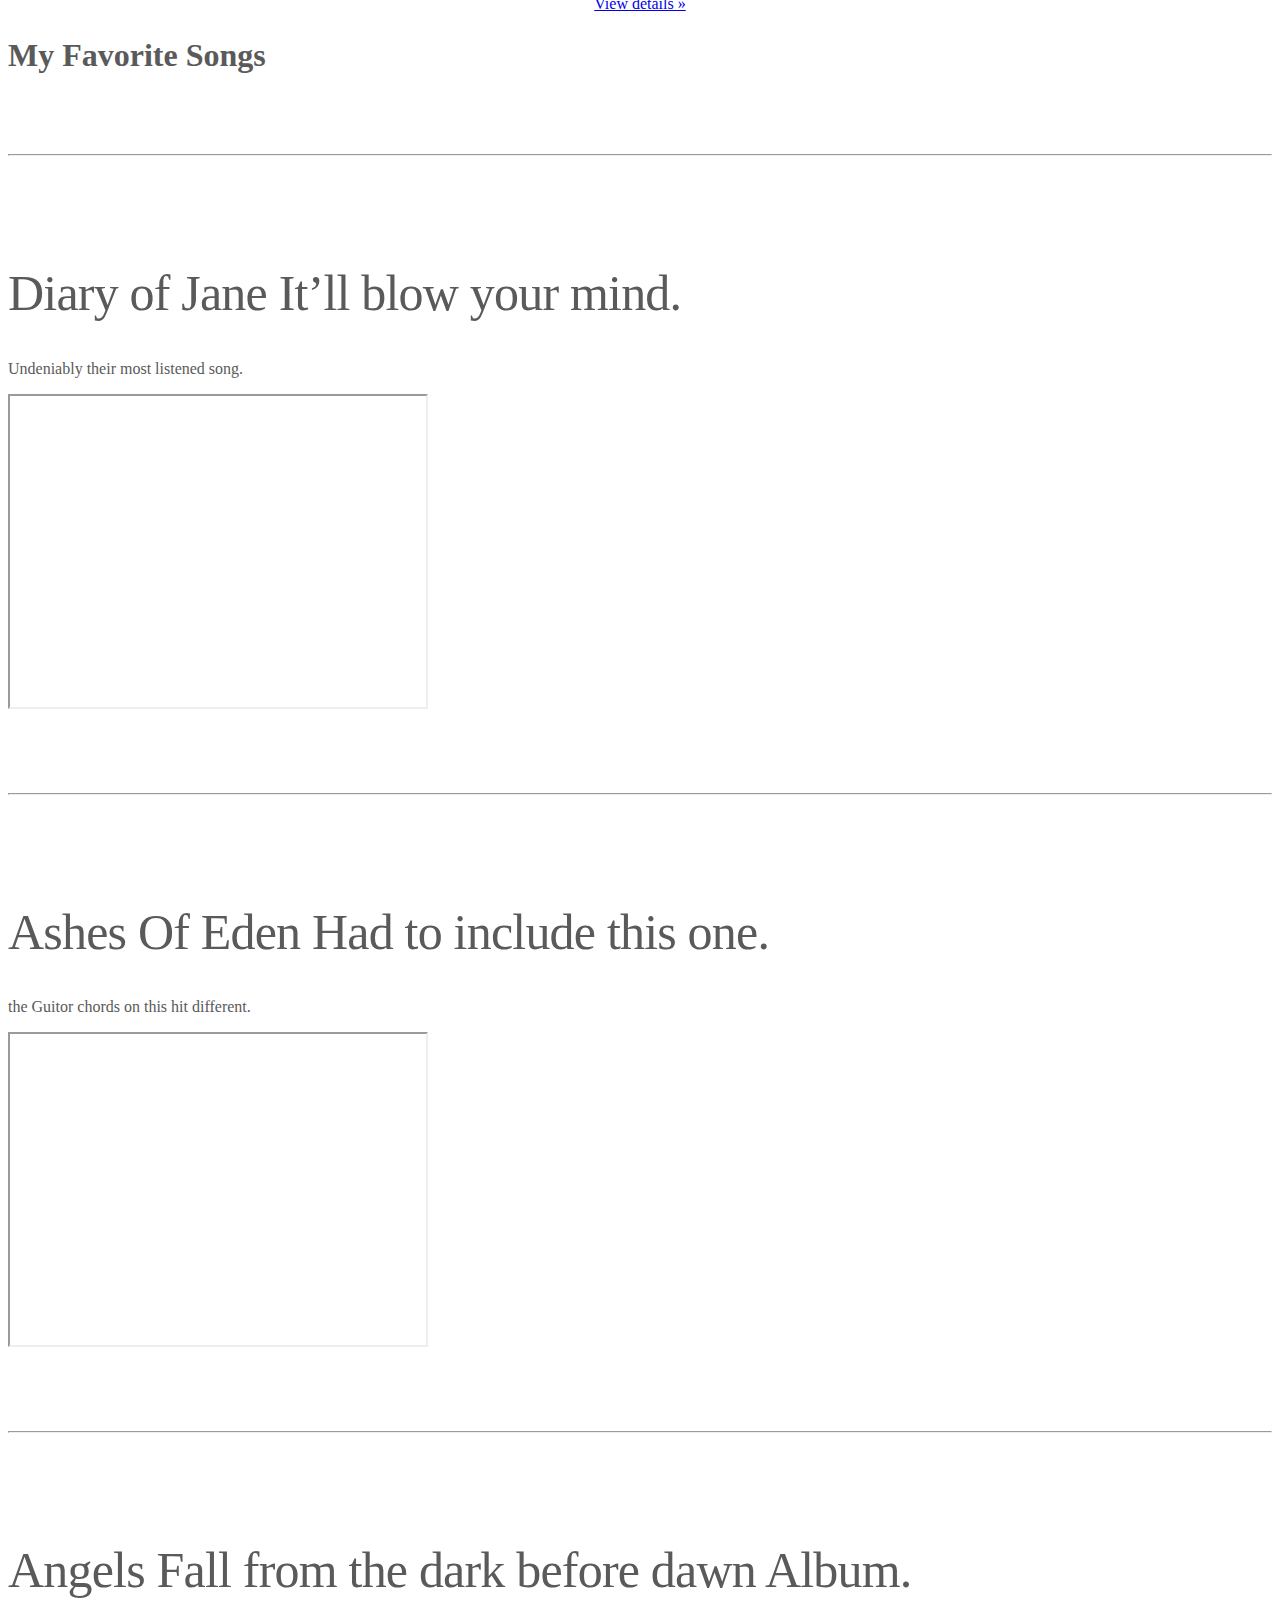
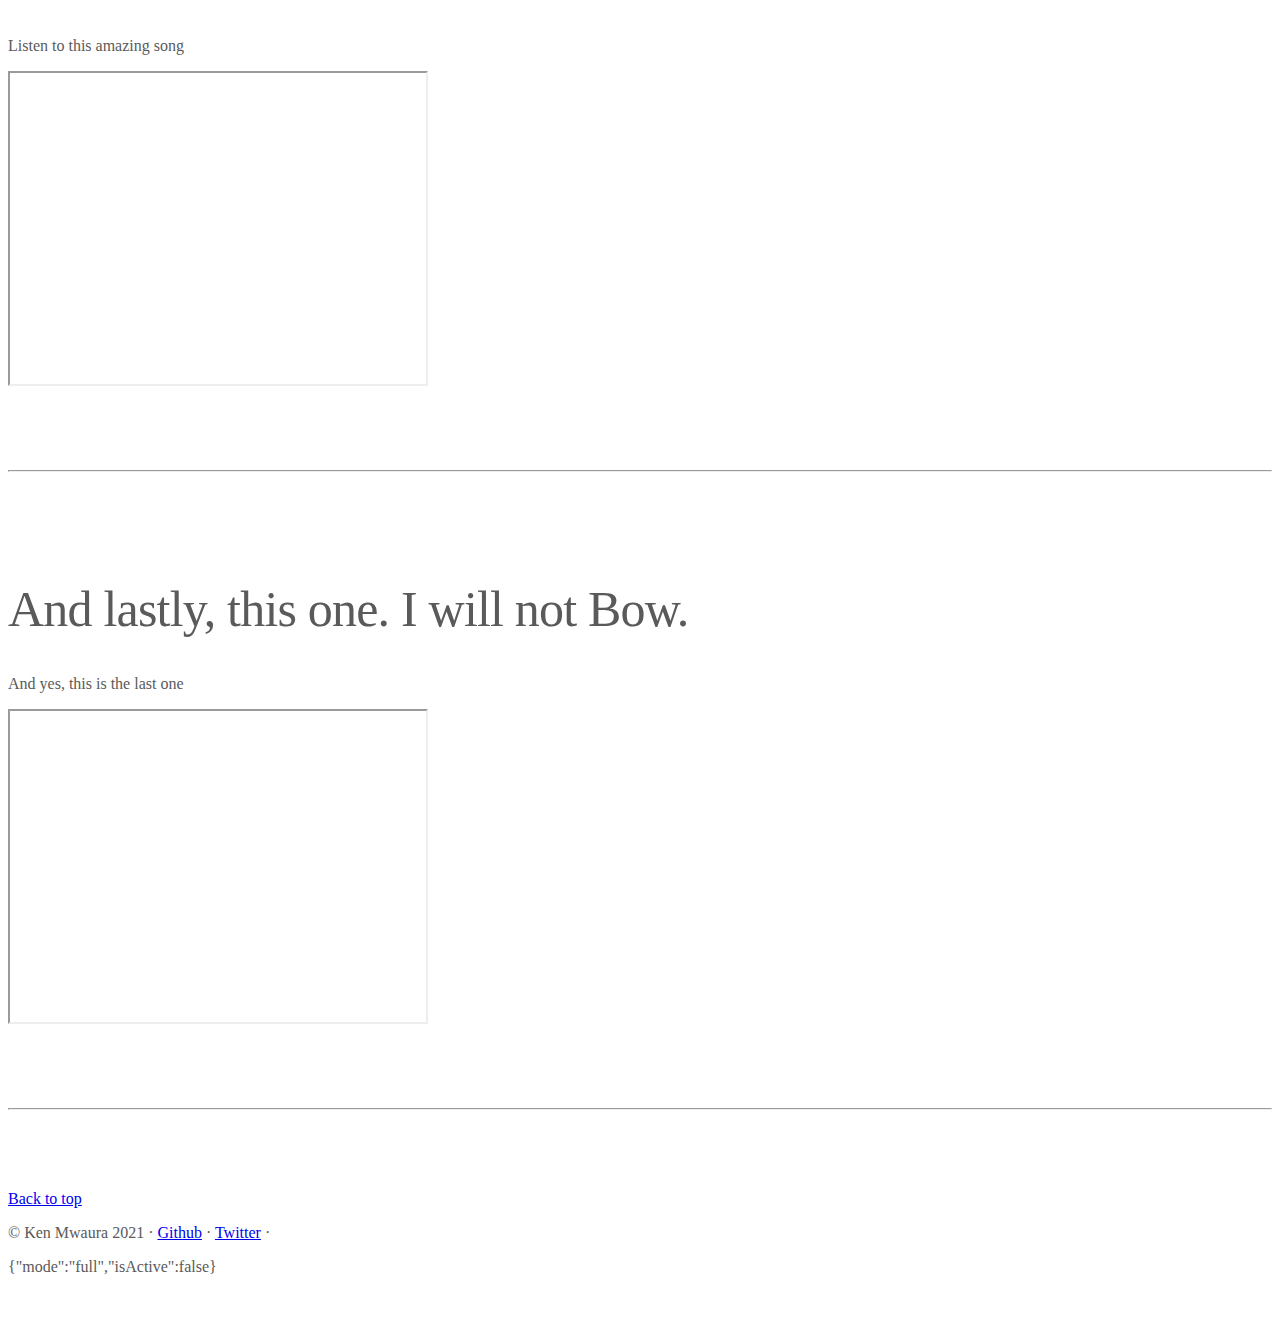
==== commit 0bcca428: "Updated bootstrap cdn" ====
--- a/index.html
+++ b/index.html
@@ -5,13 +5,23 @@
     <meta name="viewport" content="width=device-width, initial-scale=1">
     <meta name="description" content=""> 
     <title>Favorite Band </title>
-    <link rel="stylesheet" href="https://cdn.jsdelivr.net/npm/bootstrap@5.0.2/dist/css/bootstrap.min.css" integrity="sha384-EVSTQN3/azprG1Anm3QDgpJLIm9Nao0Yz1ztcQTwFspd3yD65VohhpuuCOmLASjC" crossorigin="anonymous">
+    
+
+    <!-- Bootstrap core CSS -->
+    <link href="https://cdn.jsdelivr.net/npm/bootstrap@5.0.1/dist/css/bootstrap.min.css" rel="stylesheet" integrity="sha384-+0n0xVW2eSR5OomGNYDnhzAbDsOXxcvSN1TPprVMTNDbiYZCxYbOOl7+AMvyTG2x" crossorigin="anonymous">
+
+    <style>
+  
+    </style>
+
+
     <link href="css/styles.css" rel="stylesheet">
   </head>
   <body>
     
 <header>
-    <div class="featurette-heading">
+  <nav class="navbar navbar-expand-md navbar-dark fixed-top bg-dark">
+    <div class="container-fluid">
       <a class="navbar-brand" href="#">Band Page</a>
       <button class="navbar-toggler" type="button" data-bs-toggle="collapse" data-bs-target="#navbarCollapse" aria-controls="navbarCollapse" aria-expanded="false" aria-label="Toggle navigation">
         <span class="navbar-toggler-icon"></span>
@@ -29,10 +39,10 @@
         </ul>
       </div>
     </div>
+  </nav>
 </header>
-  <hr class="featurette-divider"> 
+
 <main>
-  <h1> Breaking Benjamin</h1>
 
   <div id="myCarousel" class="carousel slide" data-bs-ride="carousel">
     <div class="carousel-indicators">
@@ -43,7 +53,45 @@
     <div class="carousel-inner">
       <div class="carousel-item active">
         <img class="bd-placeholder-img" src="images/banner2.jpg"> 
-        
+
+        <div class="container">
+          <div class="carousel-caption text-start">
+            <h1>Band Gallery.</h1>
+            <p>Breaking Benjamin performing.</p>
+            <p><a class="btn btn-lg btn-primary" href="https://en.wikipedia.org/wiki/Breaking_Benjamin">Learn More</a></p>
+          </div>
+        </div>  
+      </div>
+      <div class="carousel-item">
+        <img class="bd-placeholder-img" src="images/image.jpg"> 
+        <div class="container">
+          <div class="carousel-caption">
+            <h1>headline 2.</h1>
+            <p>Breaking Benjamin performing.</p>
+            <p><a class="btn btn-lg btn-primary" href="#">Learn more</a></p>
+          </div>
+        </div>
+      </div>
+      <div class="carousel-item">
+        <img class="bd-placeholder-img" src="images/about.jpg" width="100%" height="100%"> 
+        <div class="container">
+          <div class="carousel-caption text-end">
+            <h1>One more for good measure.</h1>
+            <p>Some representative placeholder content for the third slide.</p>
+            <p><a class="btn btn-lg btn-primary" href="#">Browse gallery</a></p>
+          </div>
+        </div>
+      </div>
+    </div>
+    <button class="carousel-control-prev" type="button" data-bs-target="#myCarousel" data-bs-slide="prev">
+      <span class="carousel-control-prev-icon" aria-hidden="true"></span>
+      <span class="visually-hidden">Previous</span>
+    </button>
+    <button class="carousel-control-next" type="button" data-bs-target="#myCarousel" data-bs-slide="next">
+      <span class="carousel-control-next-icon" aria-hidden="true"></span>
+      <span class="visually-hidden">Next</span>
+    </button>
+  </div>
   <div class="container">
     <h1> Breaking Benjamin Background</h1>
     <p>
@@ -153,7 +201,10 @@
     <p>&copy; Ken Mwaura 2021 &middot; <a href="https://github.com/Kennedy-Mwaura">Github</a> &middot; <a href="https://twitter.com/KenMwaura1">Twitter</a> &middot; </p>
   </footer>
 </main>
-<script src="https://cdn.jsdelivr.net/npm/bootstrap@5.0.2/dist/js/bootstrap.min.js" integrity="sha384-cVKIPhGWiC2Al4u+LWgxfKTRIcfu0JTxR+EQDz/bgldoEyl4H0zUF0QKbrJ0EcQF" crossorigin="anonymous"></script>
+
+<script src="https://cdn.jsdelivr.net/npm/bootstrap@5.0.1/dist/js/bootstrap.bundle.min.js" integrity="sha384-gtEjrD/SeCtmISkJkNUaaKMoLD0//ElJ19smozuHV6z3Iehds+3Ulb9Bn9Plx0x4" crossorigin="anonymous"></script>
+
       
   </body>
 </html>
+{"mode":"full","isActive":false}
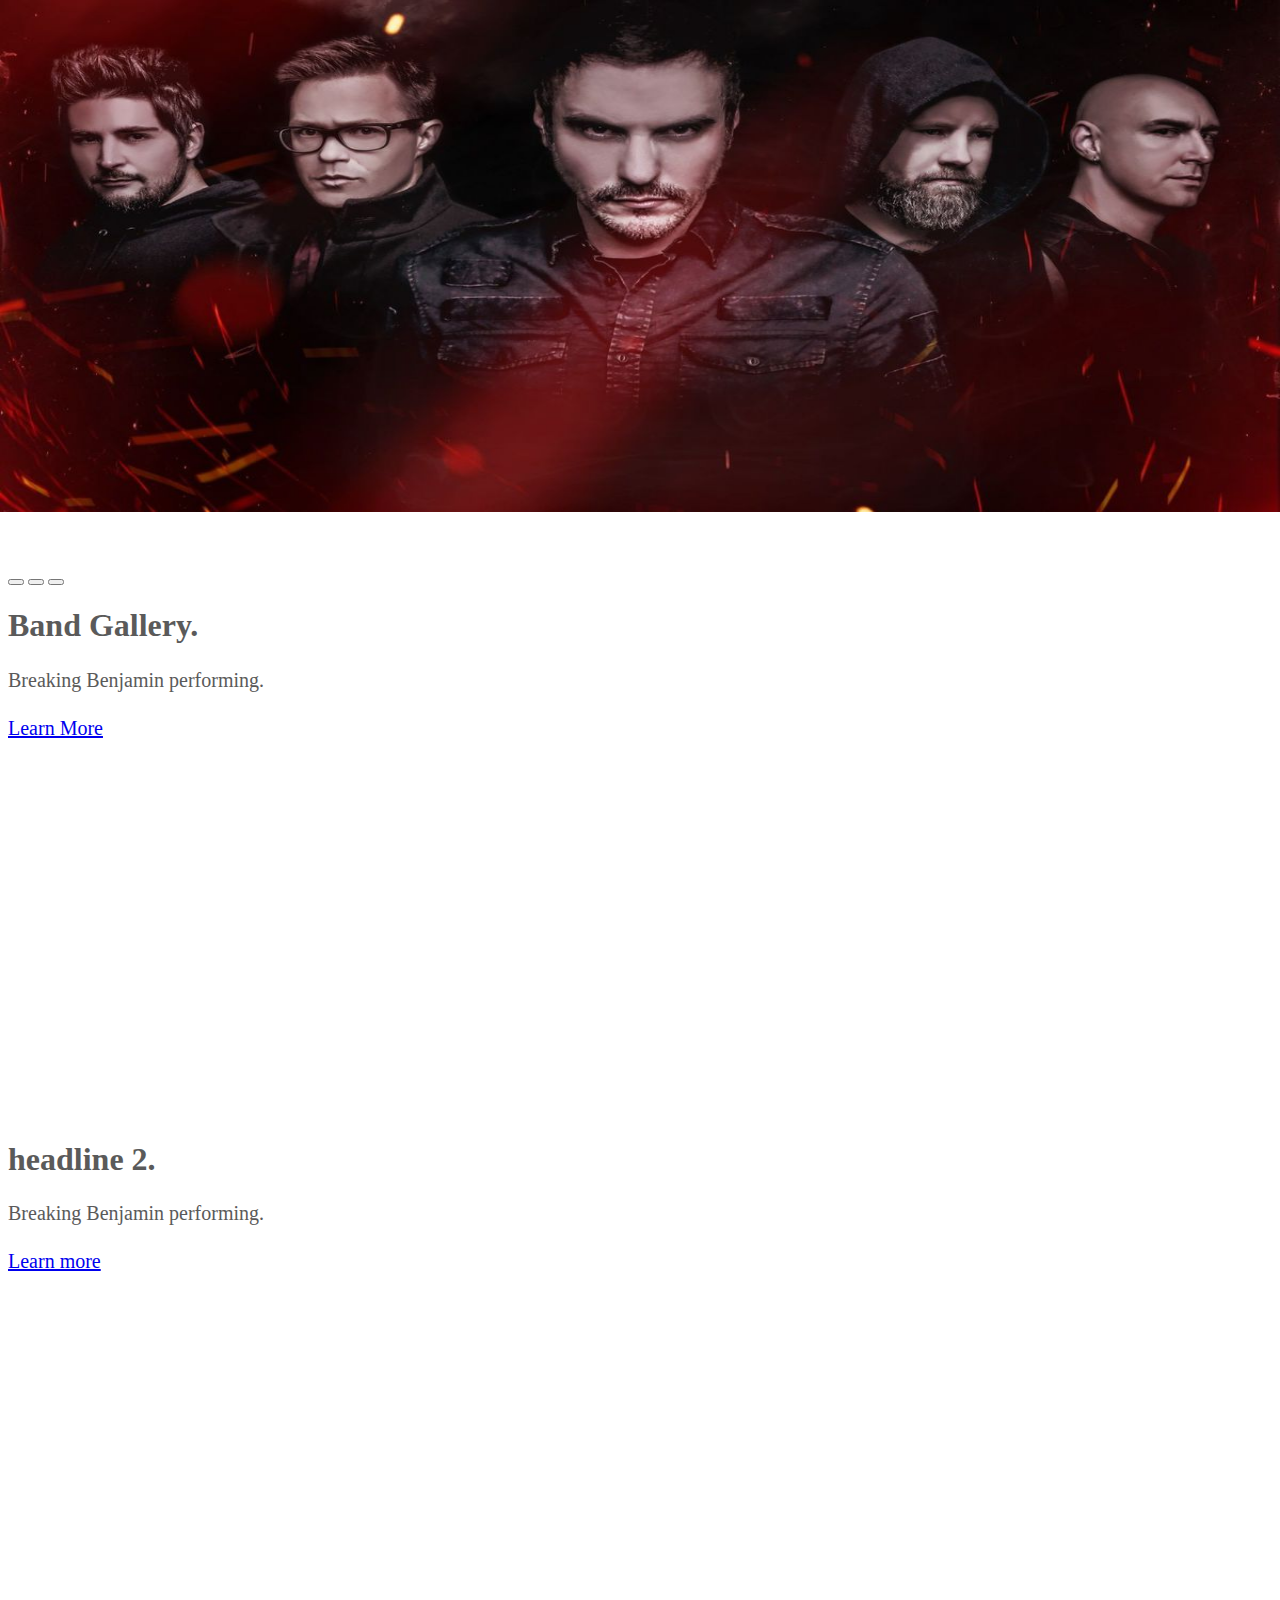
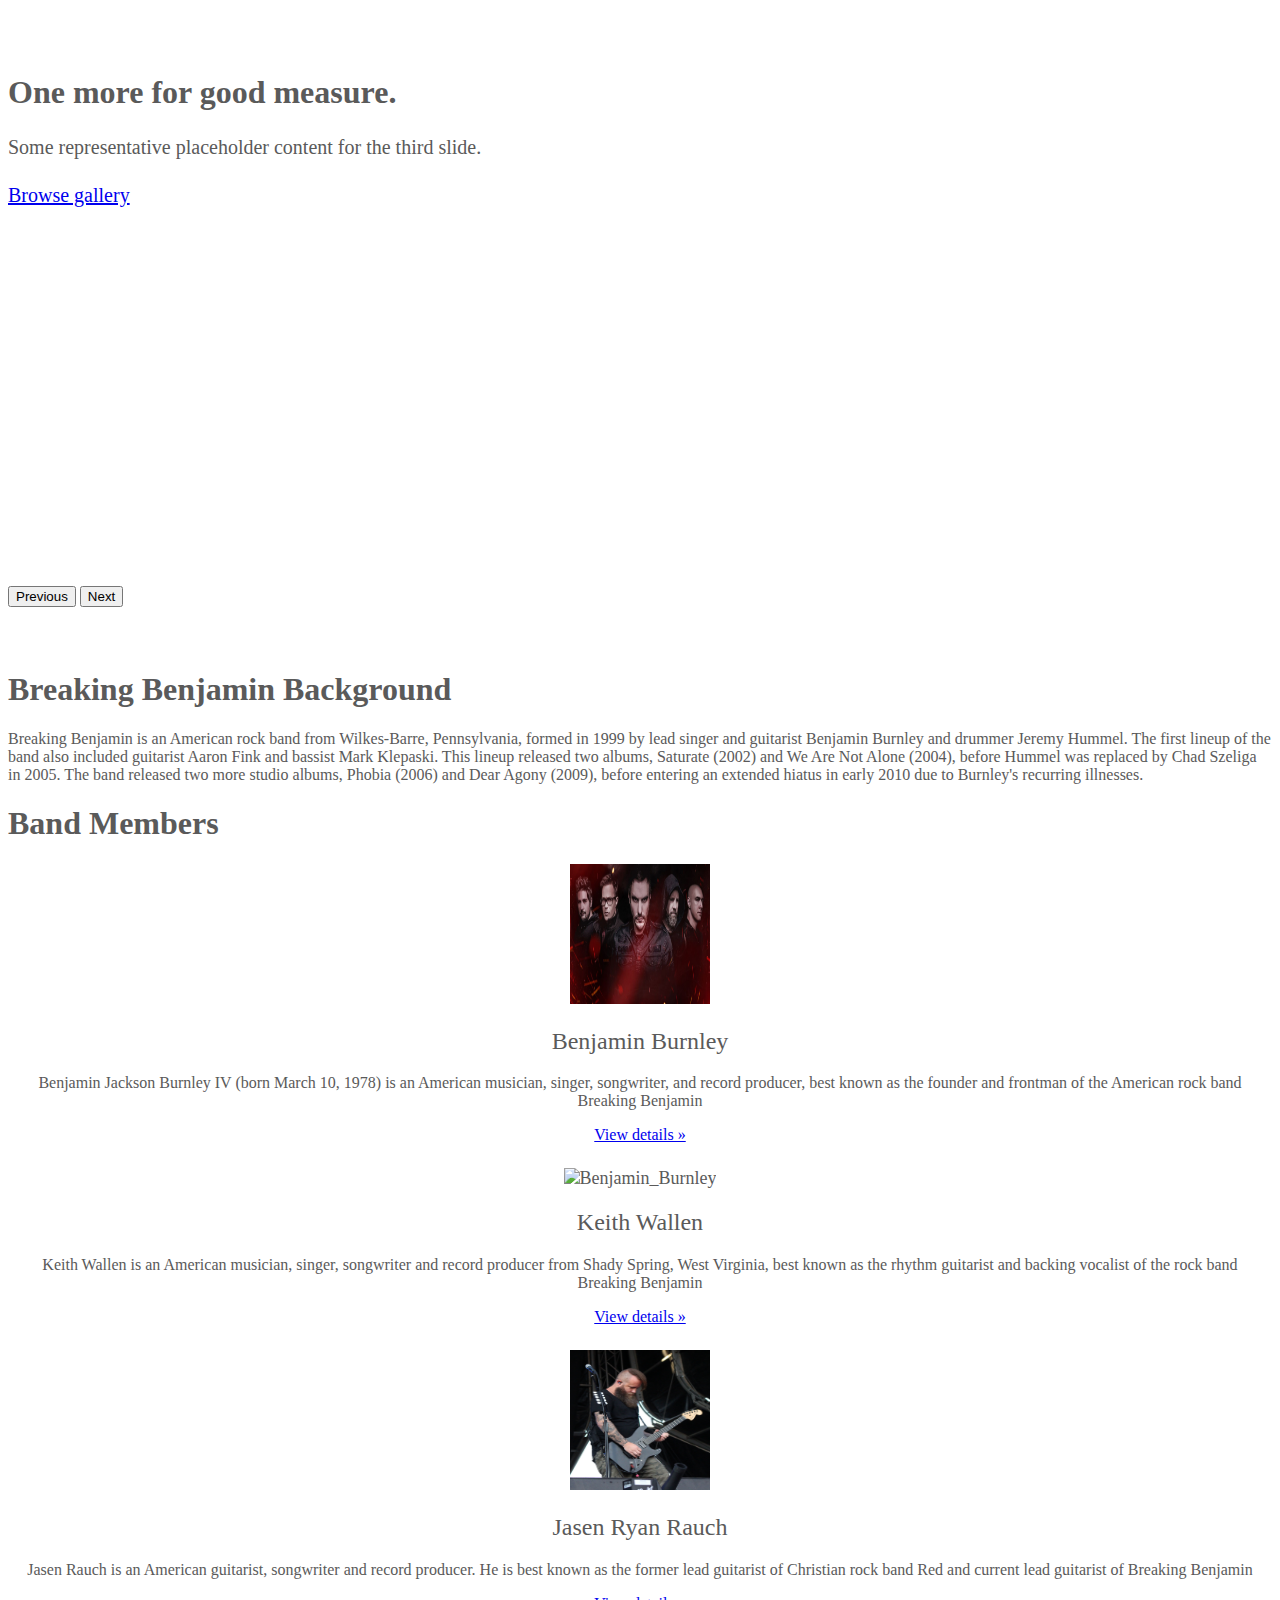
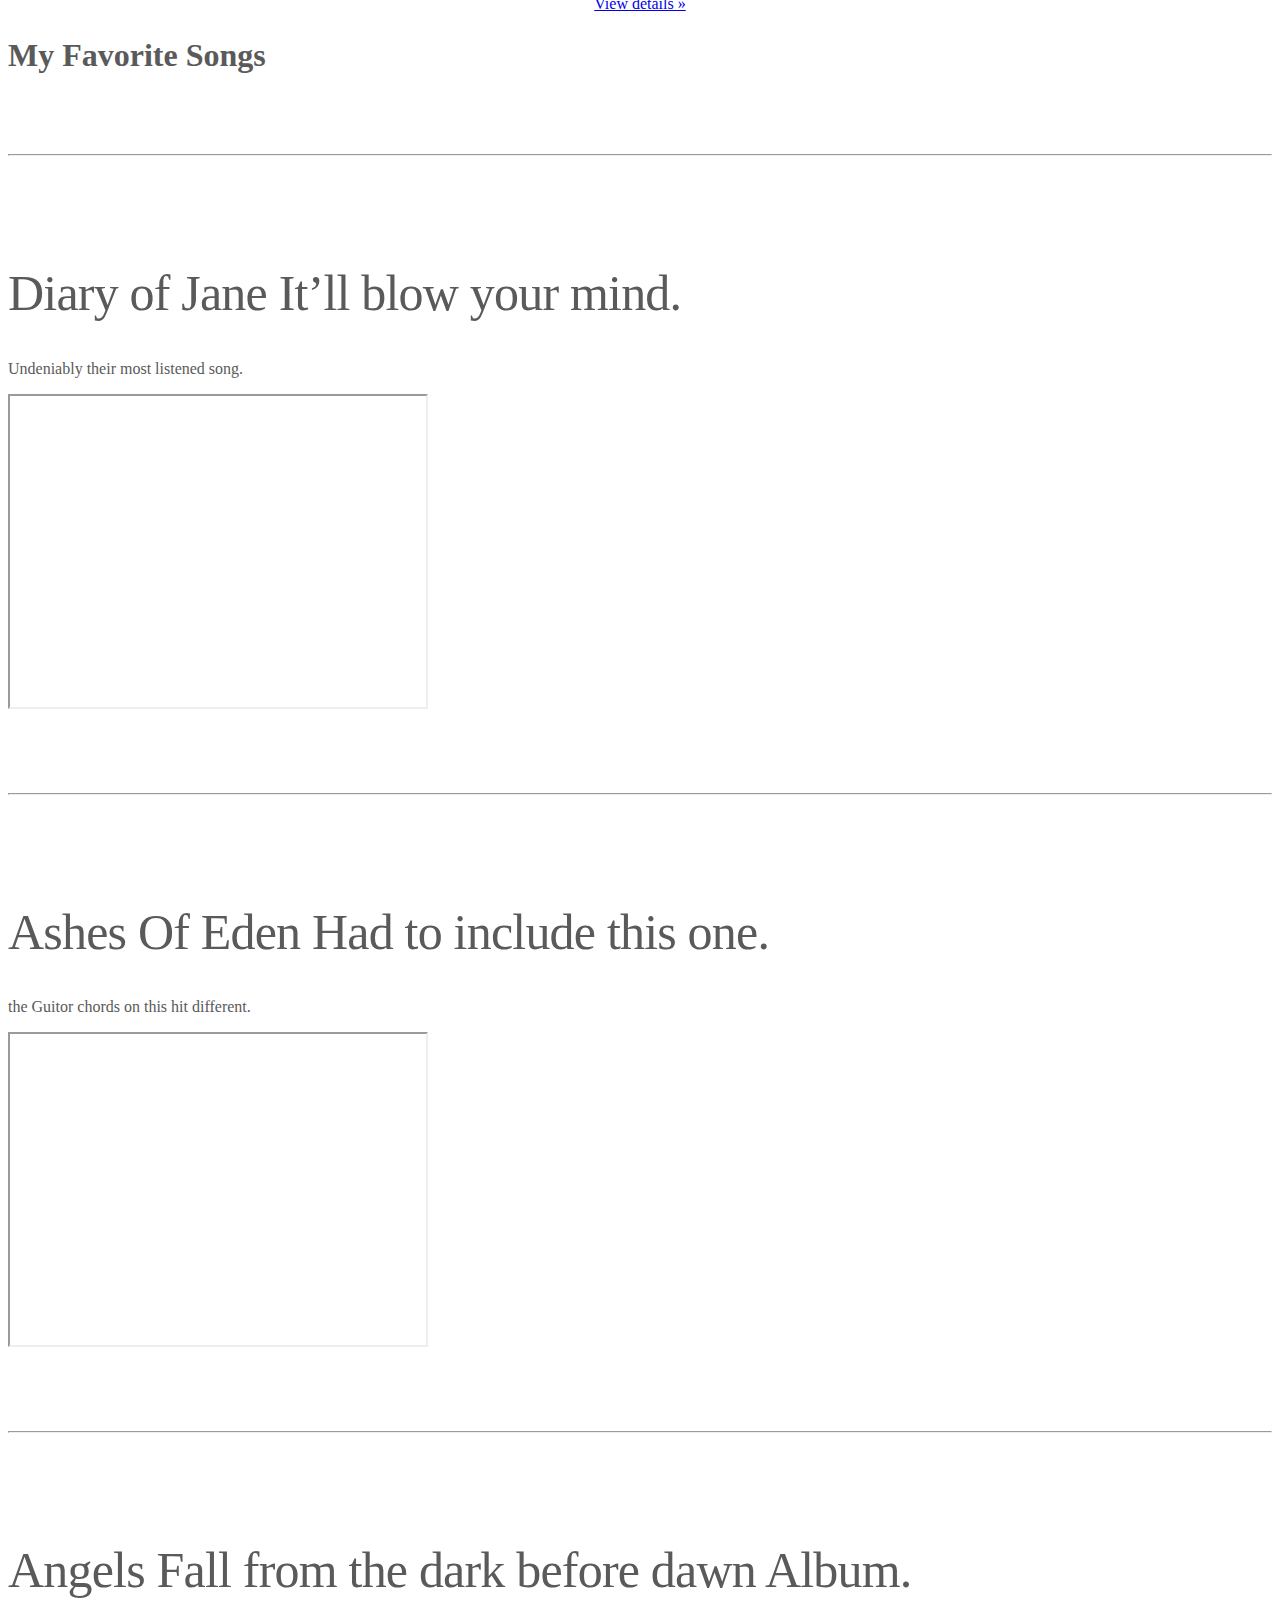
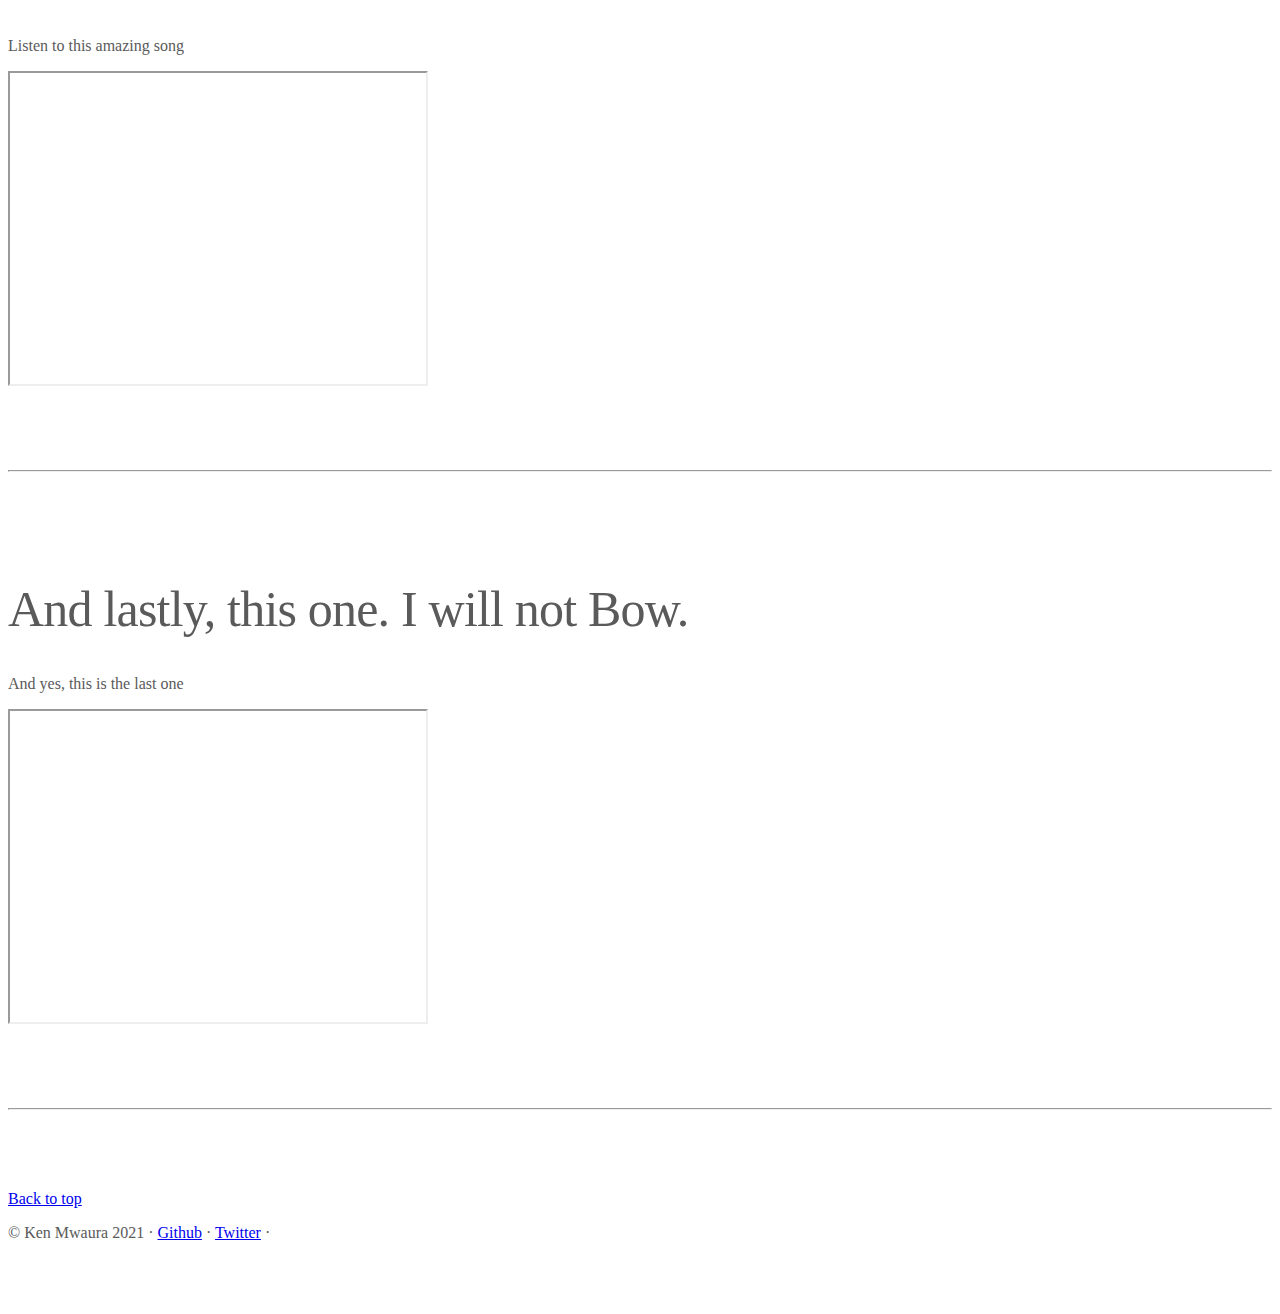
==== commit 65b3d98d: "fixed typos" ====
--- a/index.html
+++ b/index.html
@@ -207,4 +207,3 @@
       
   </body>
 </html>
-{"mode":"full","isActive":false}
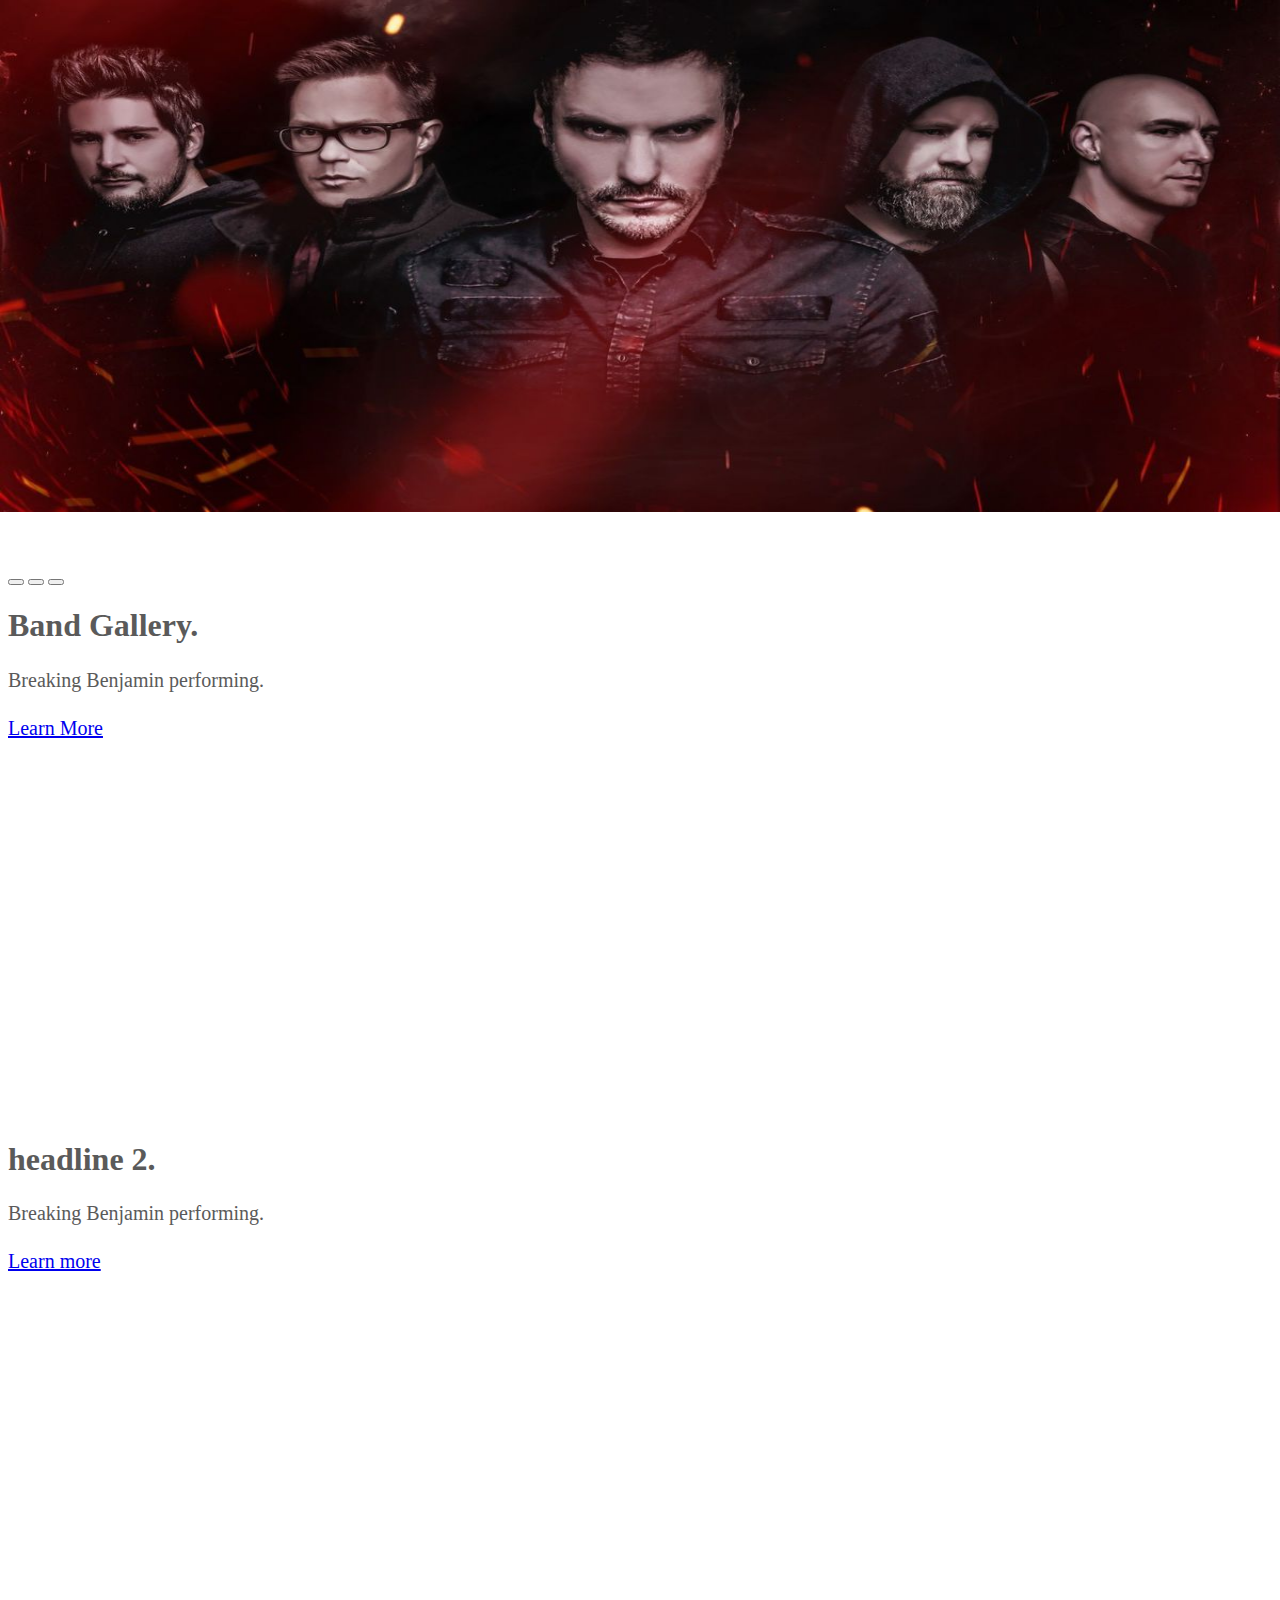
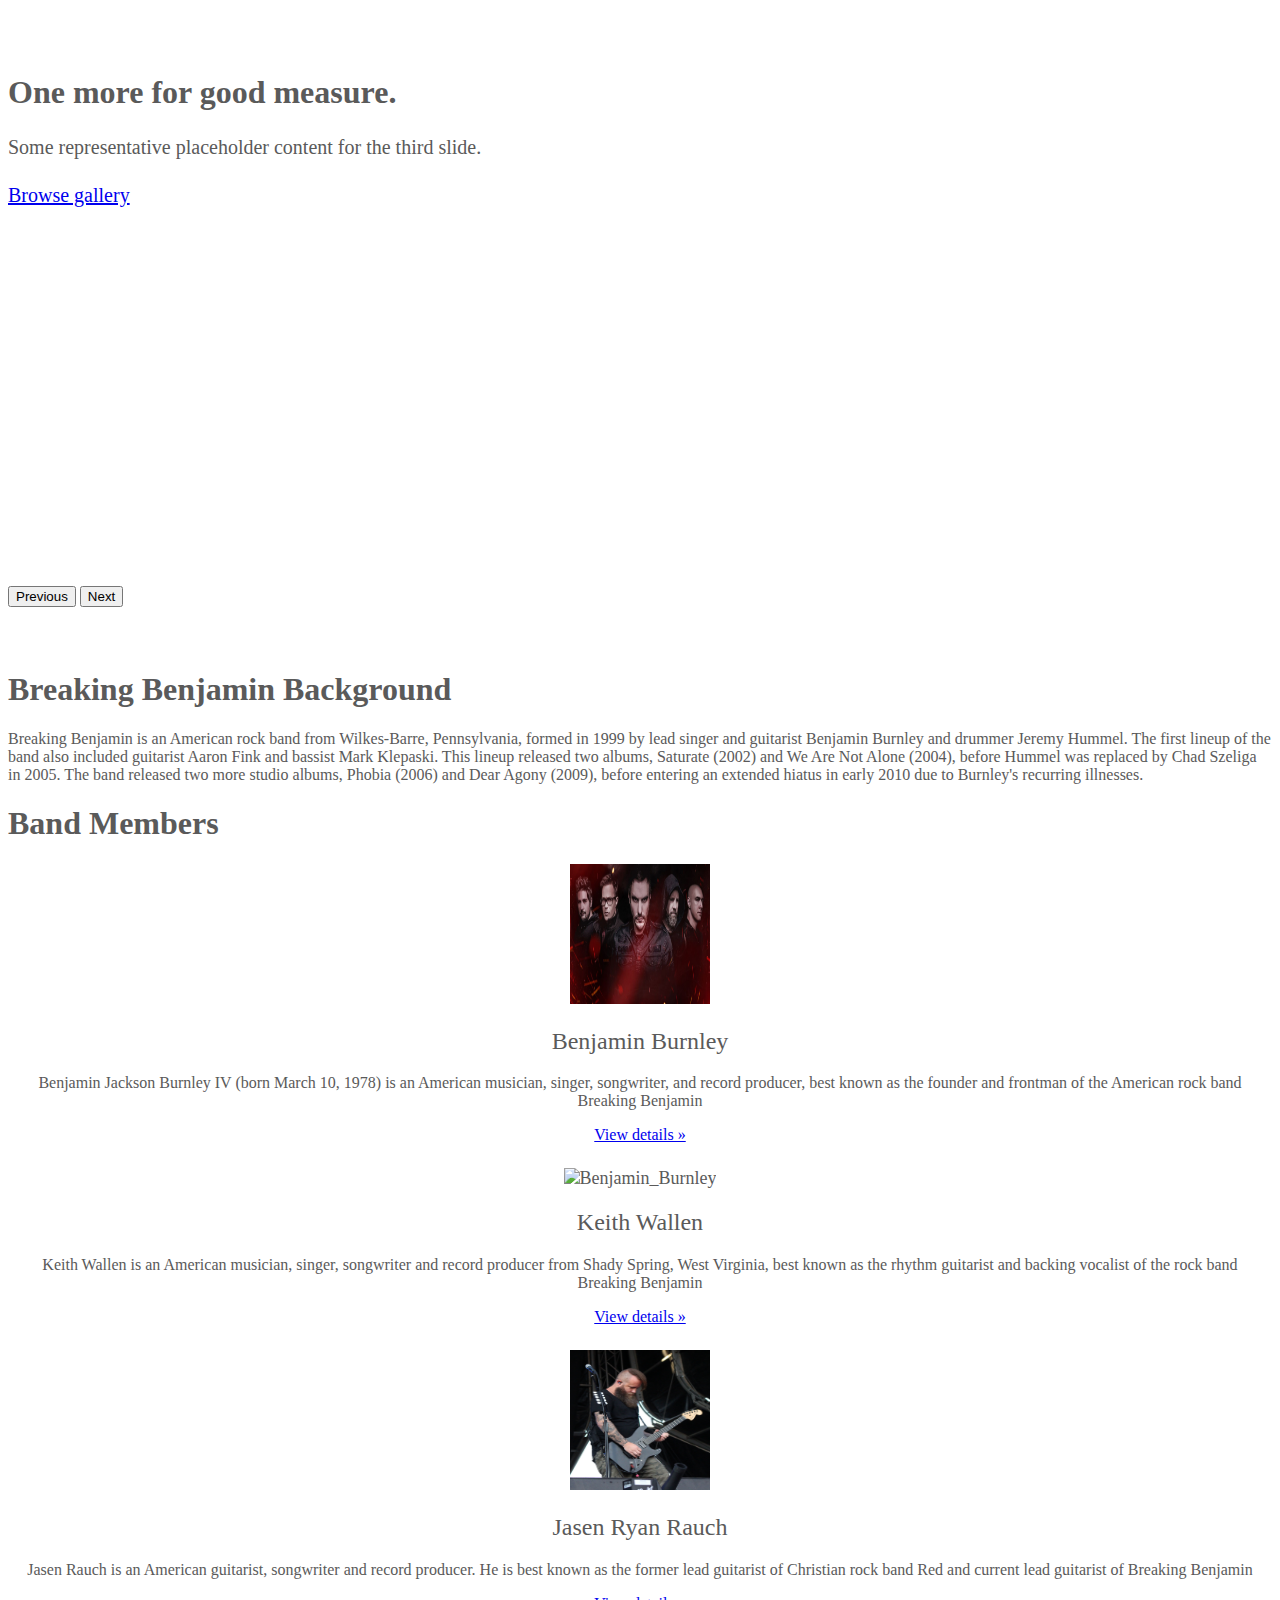
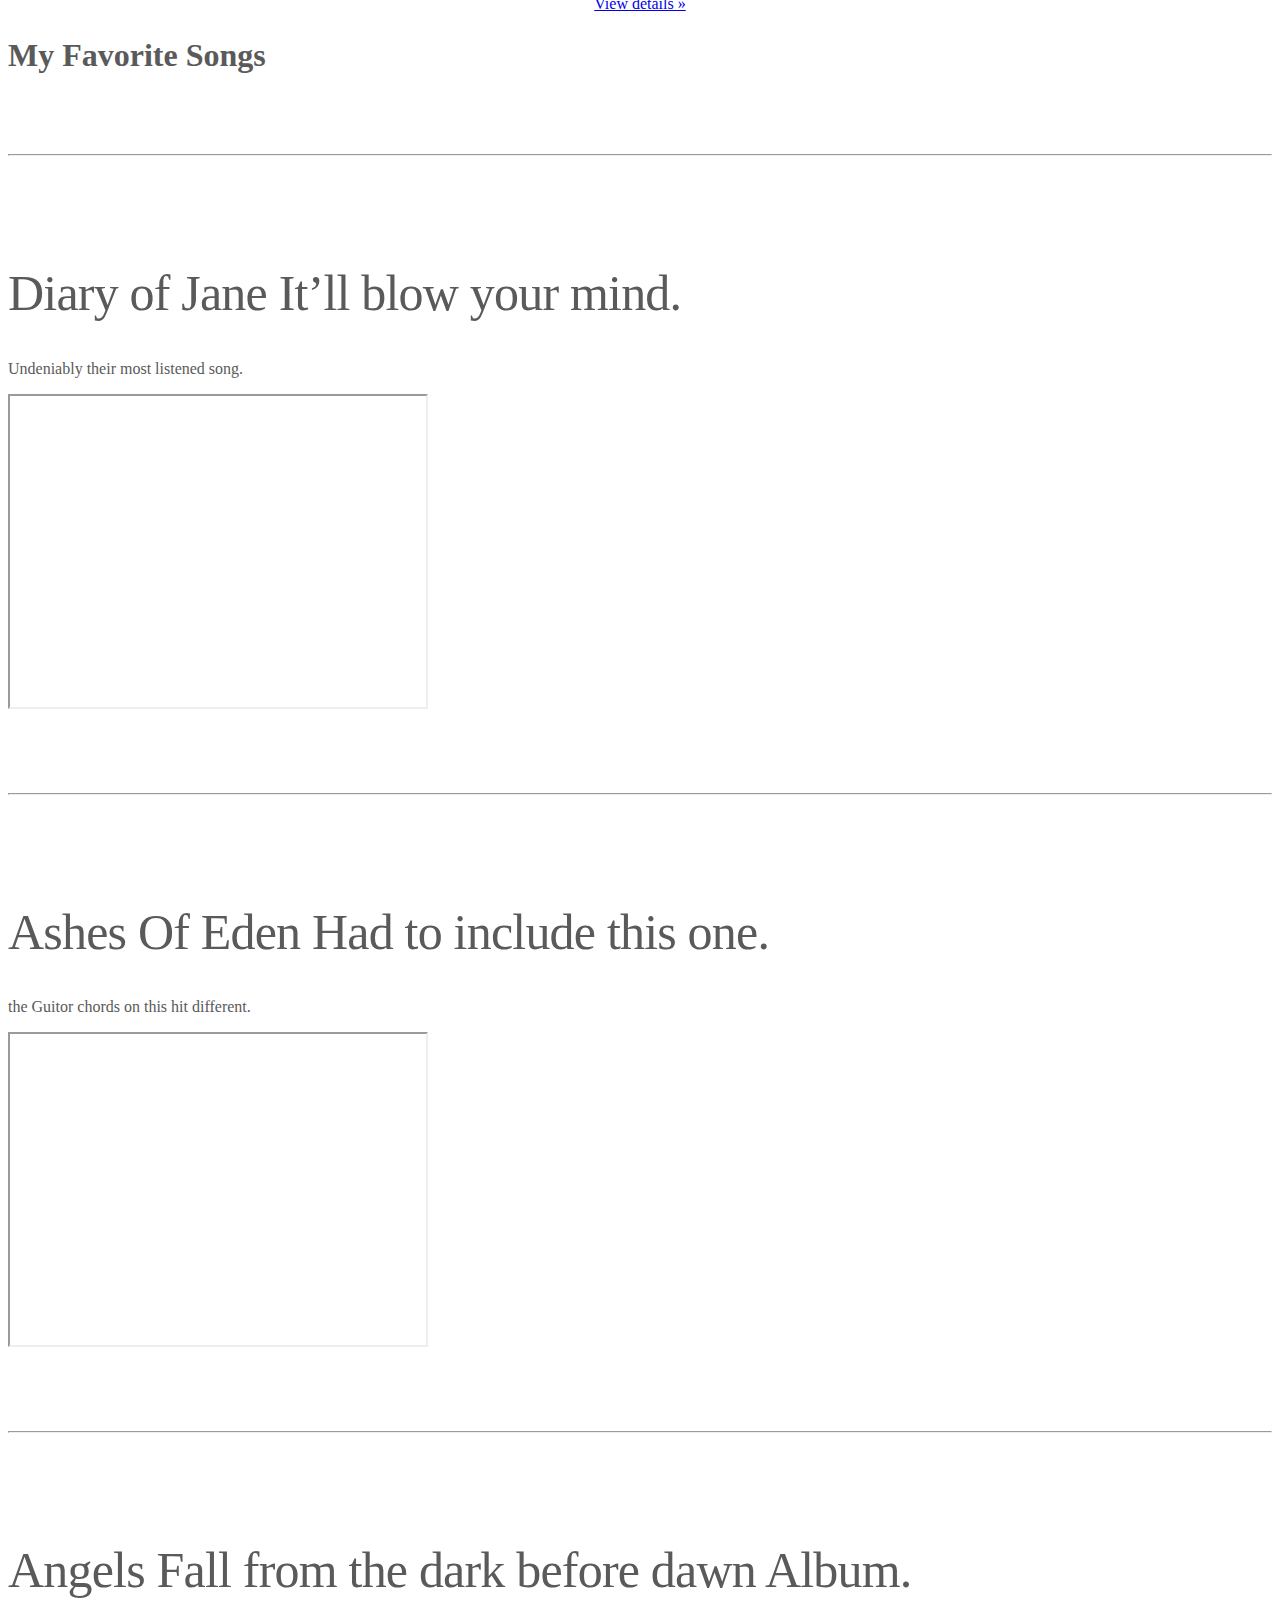
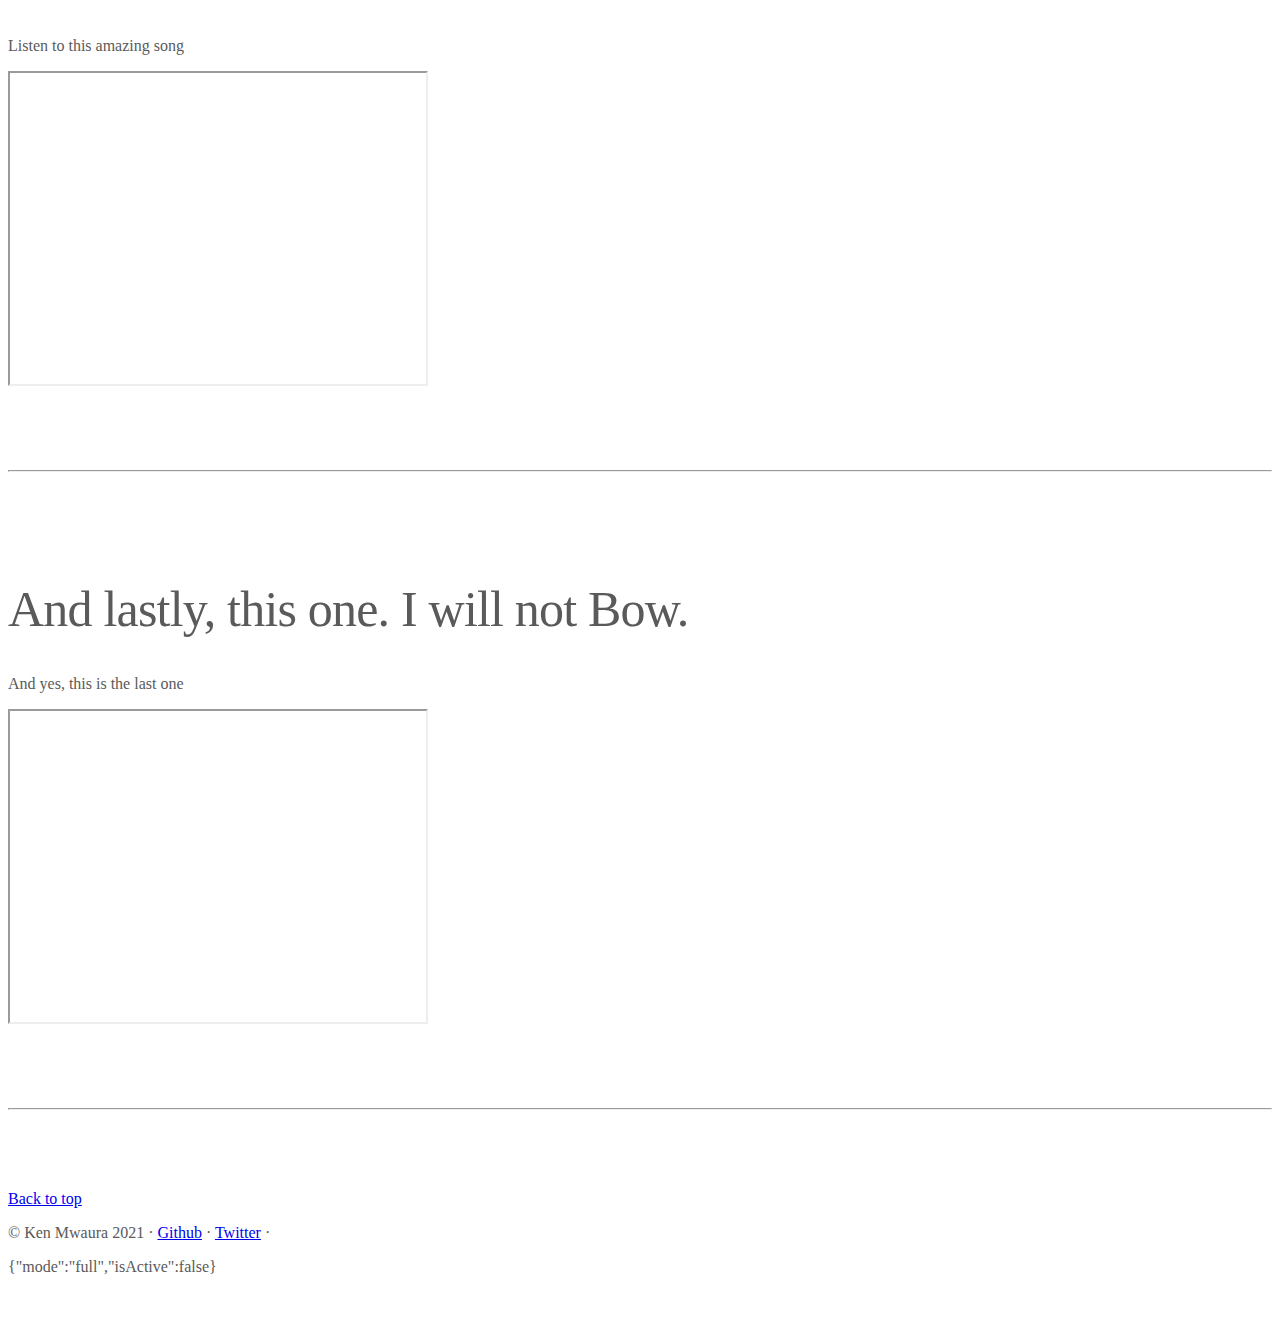
==== commit 49b26955: "Update" ====
--- a/index.html
+++ b/index.html
@@ -20,7 +20,7 @@
   <body>
     
 <header>
-  <nav class="navbar navbar-expand-md navbar-dark fixed-top bg-dark">
+  <nav class="navbar navbar-expand-md navbar-dark fixed-top">
     <div class="container-fluid">
       <a class="navbar-brand" href="#">Band Page</a>
       <button class="navbar-toggler" type="button" data-bs-toggle="collapse" data-bs-target="#navbarCollapse" aria-controls="navbarCollapse" aria-expanded="false" aria-label="Toggle navigation">
@@ -207,3 +207,4 @@
       
   </body>
 </html>
+{"mode":"full","isActive":false}
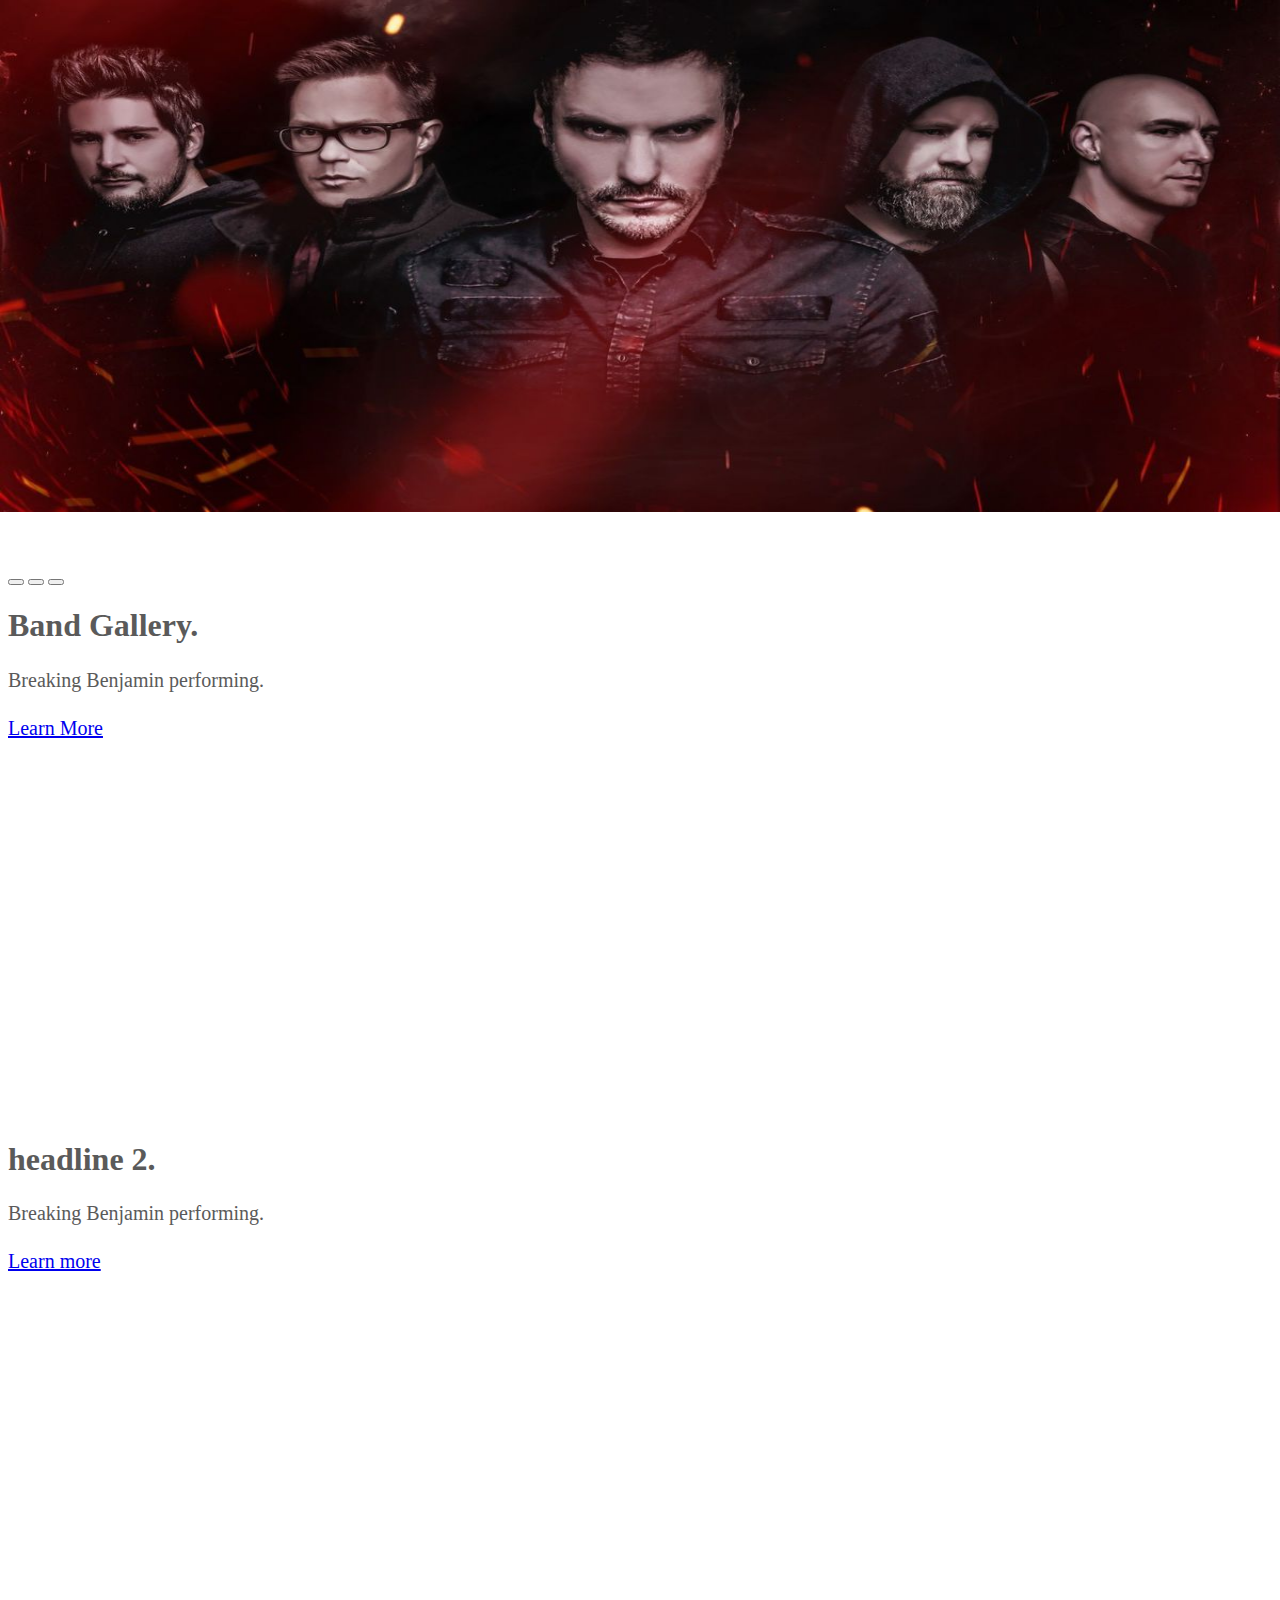
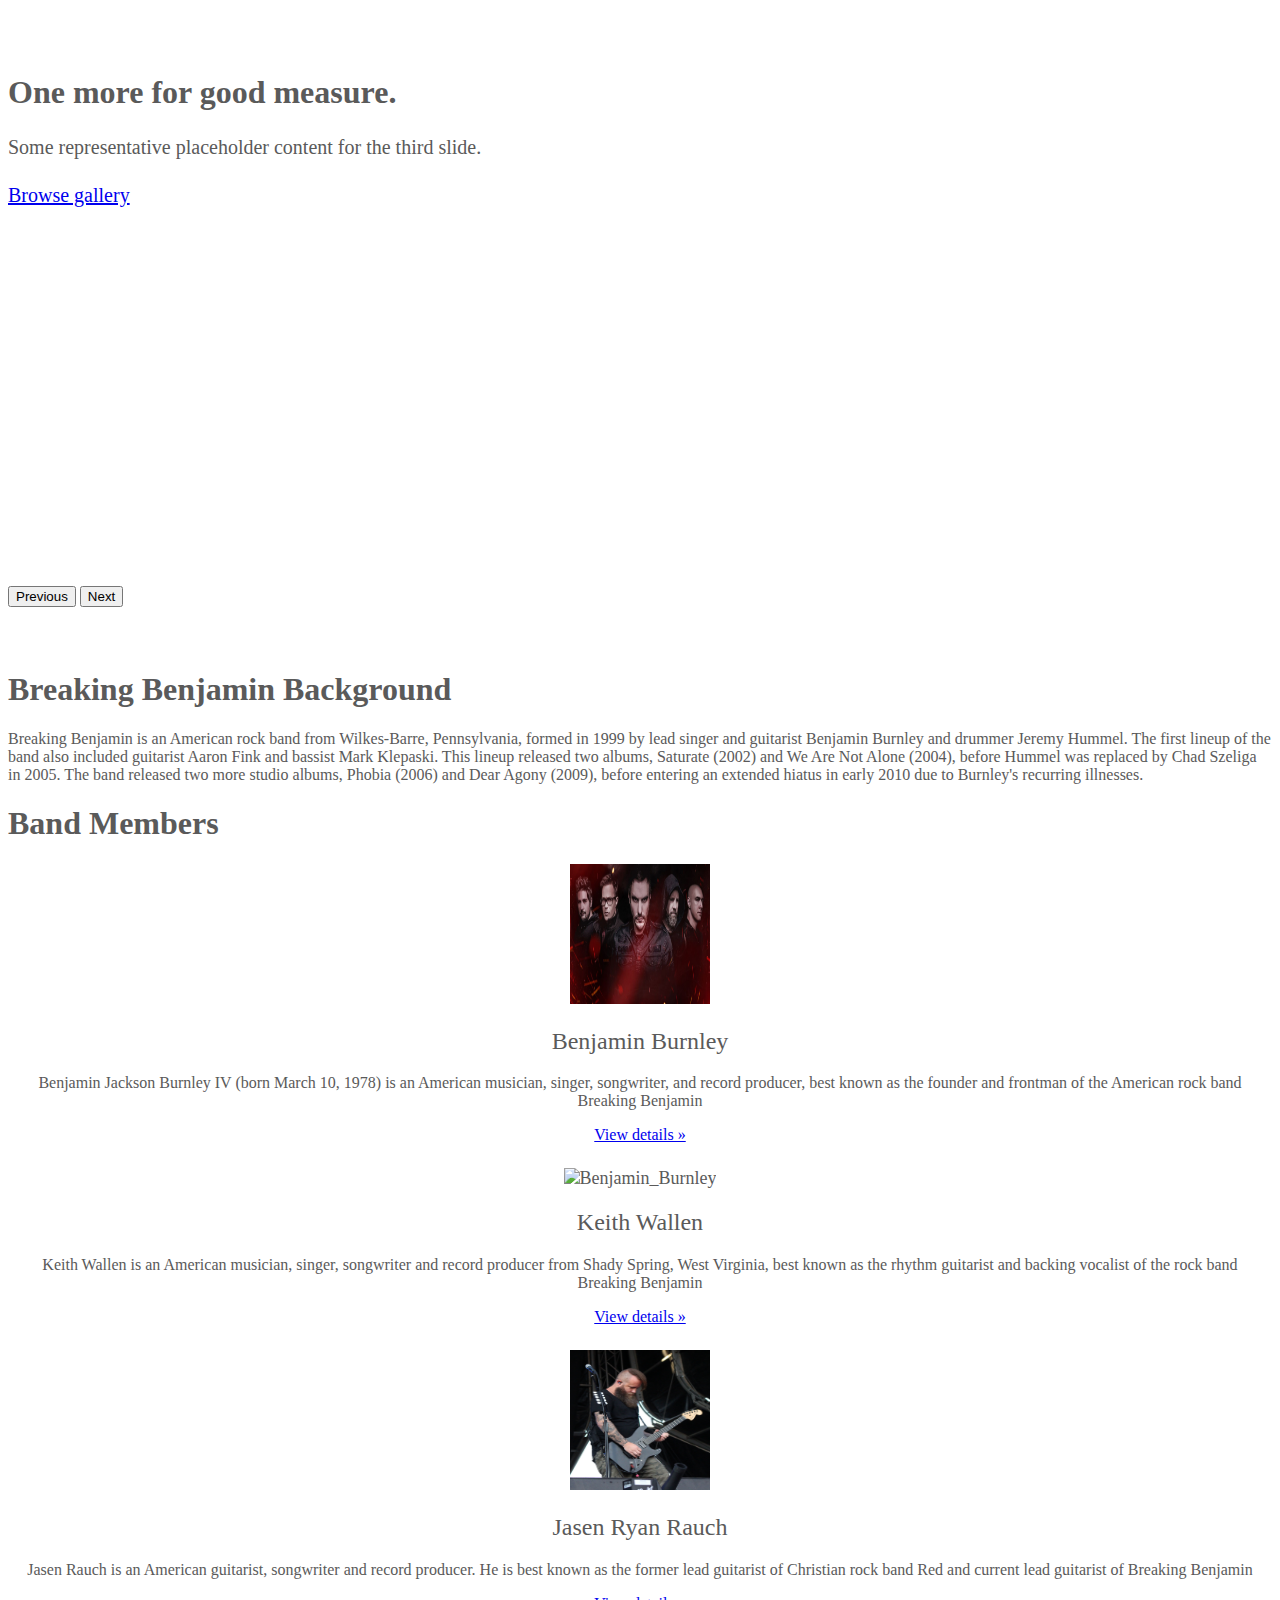
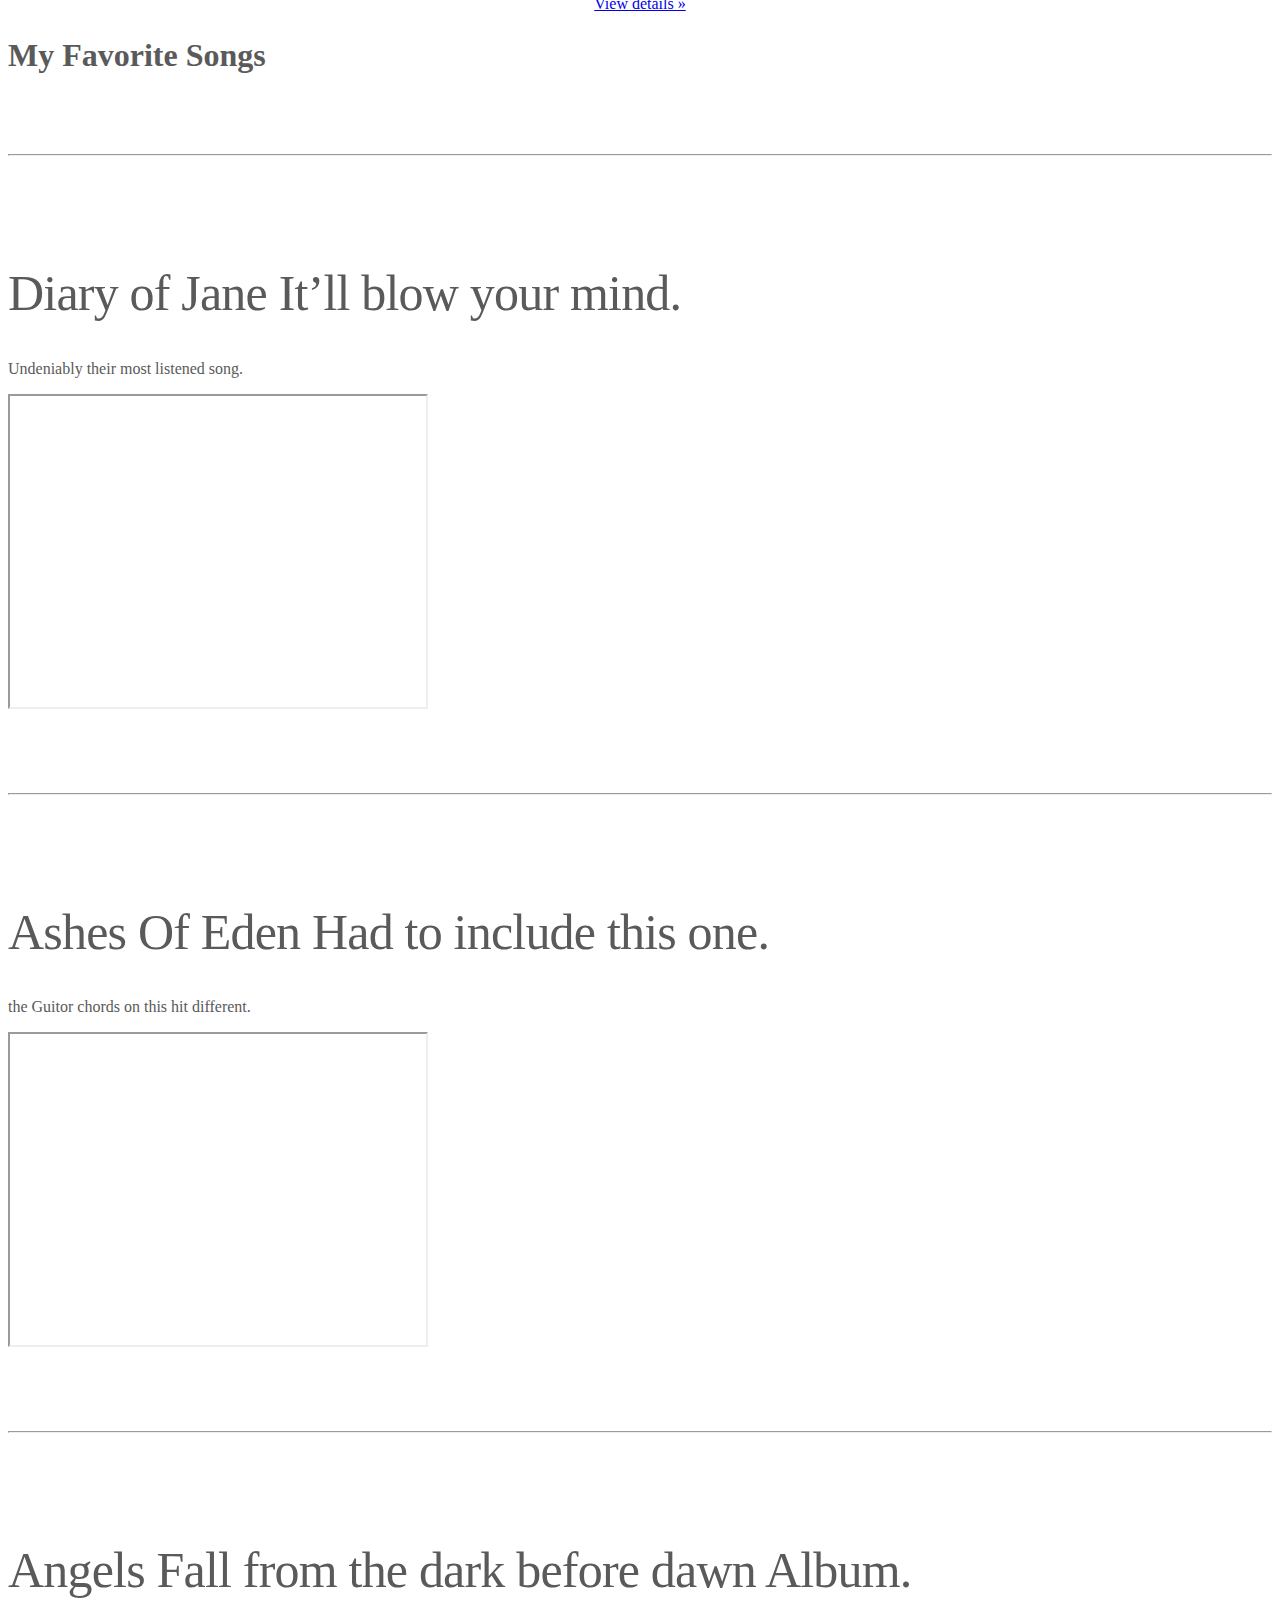
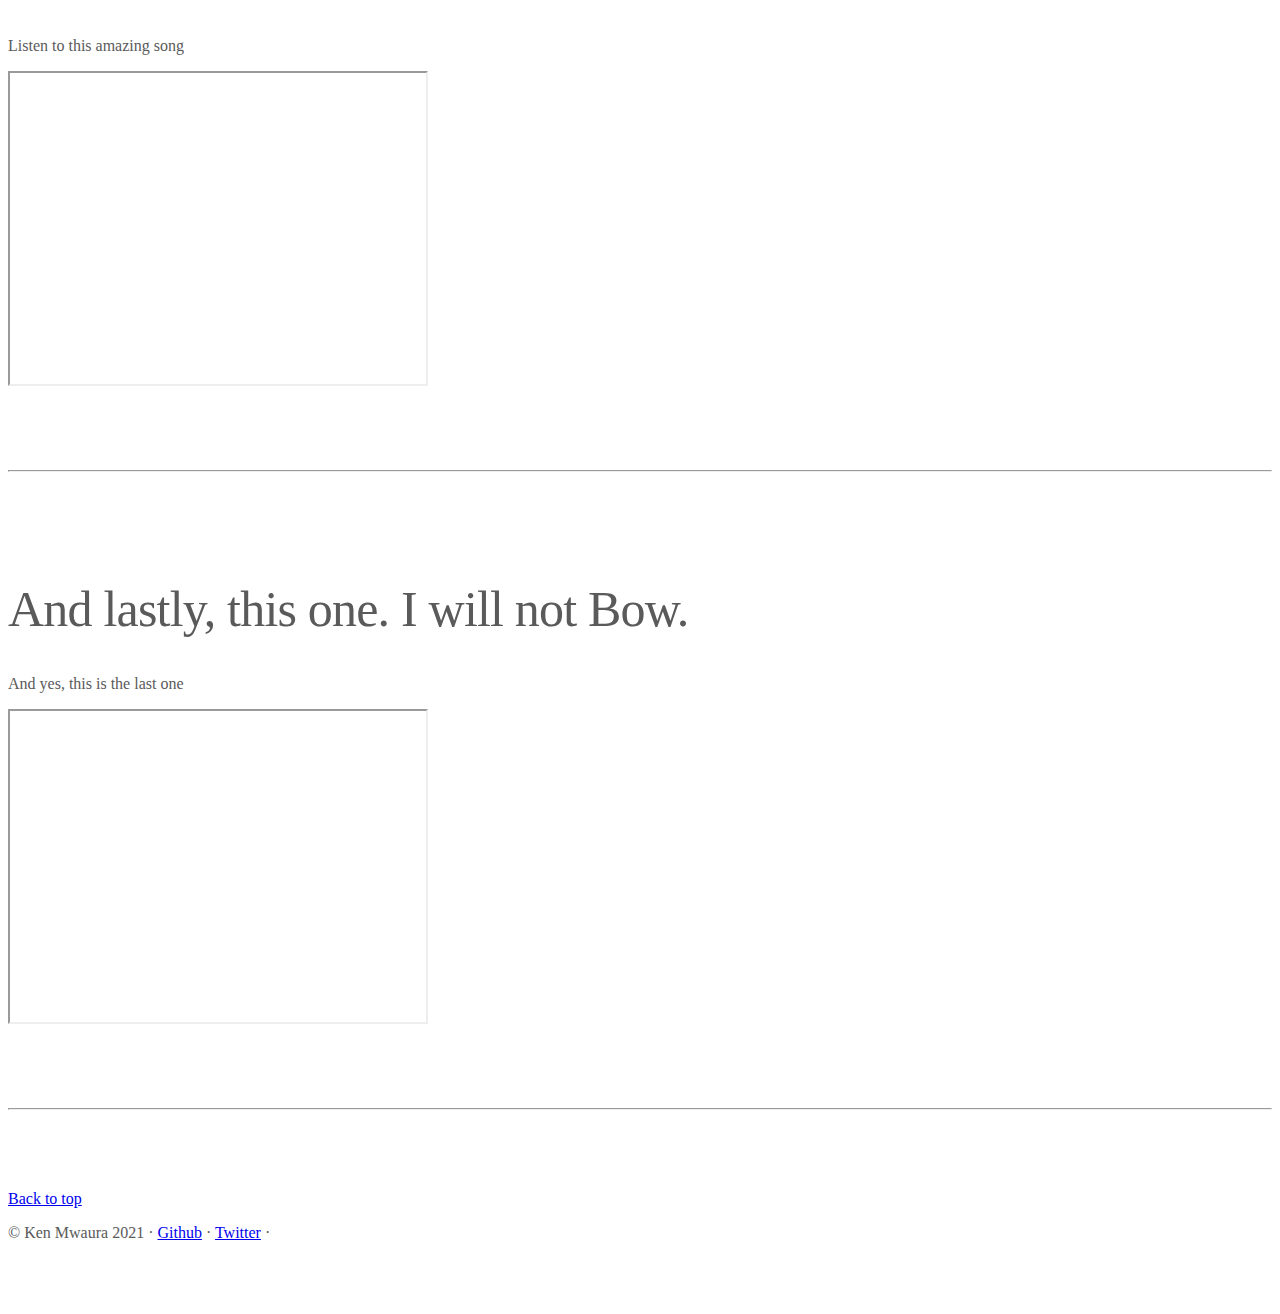
==== commit c072d37a: "Merge pull request #4 from Kennedy-Mwaura/main" ====
--- a/index.html
+++ b/index.html
@@ -207,4 +207,3 @@
       
   </body>
 </html>
-{"mode":"full","isActive":false}
